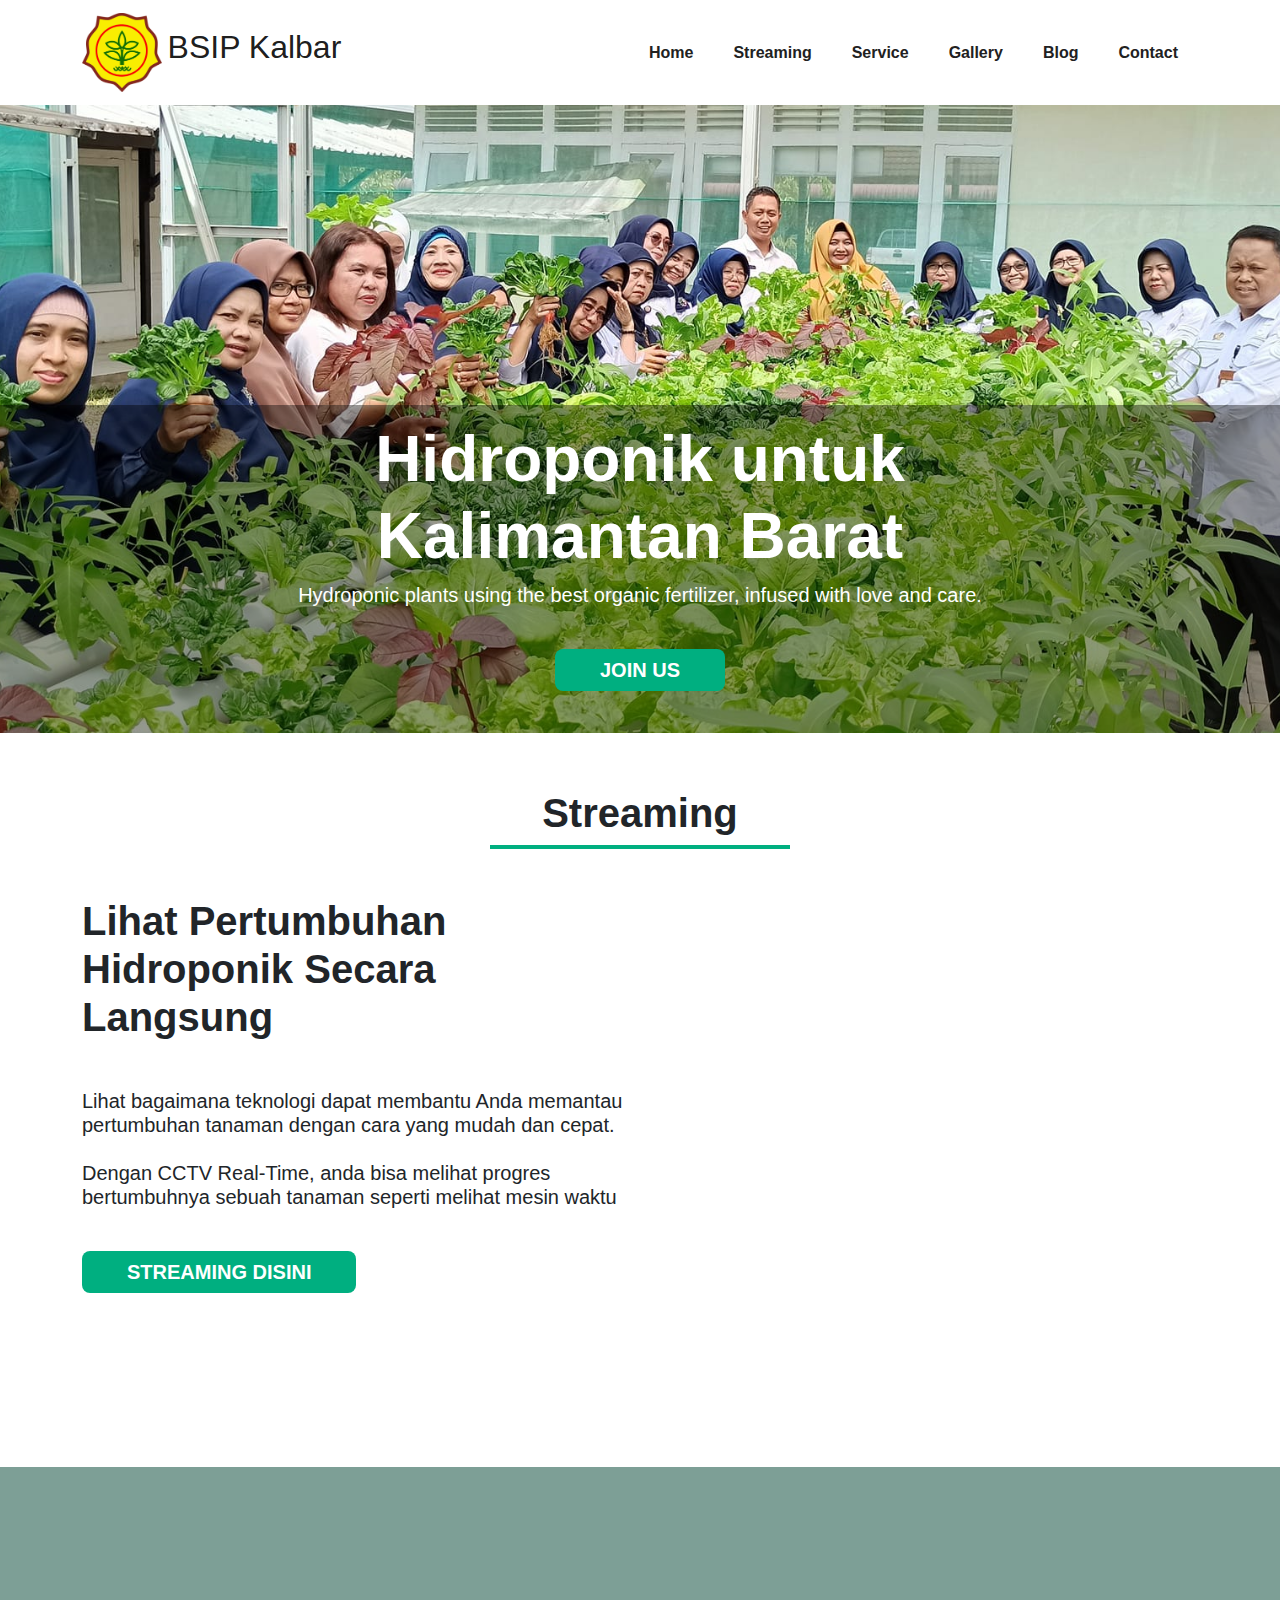
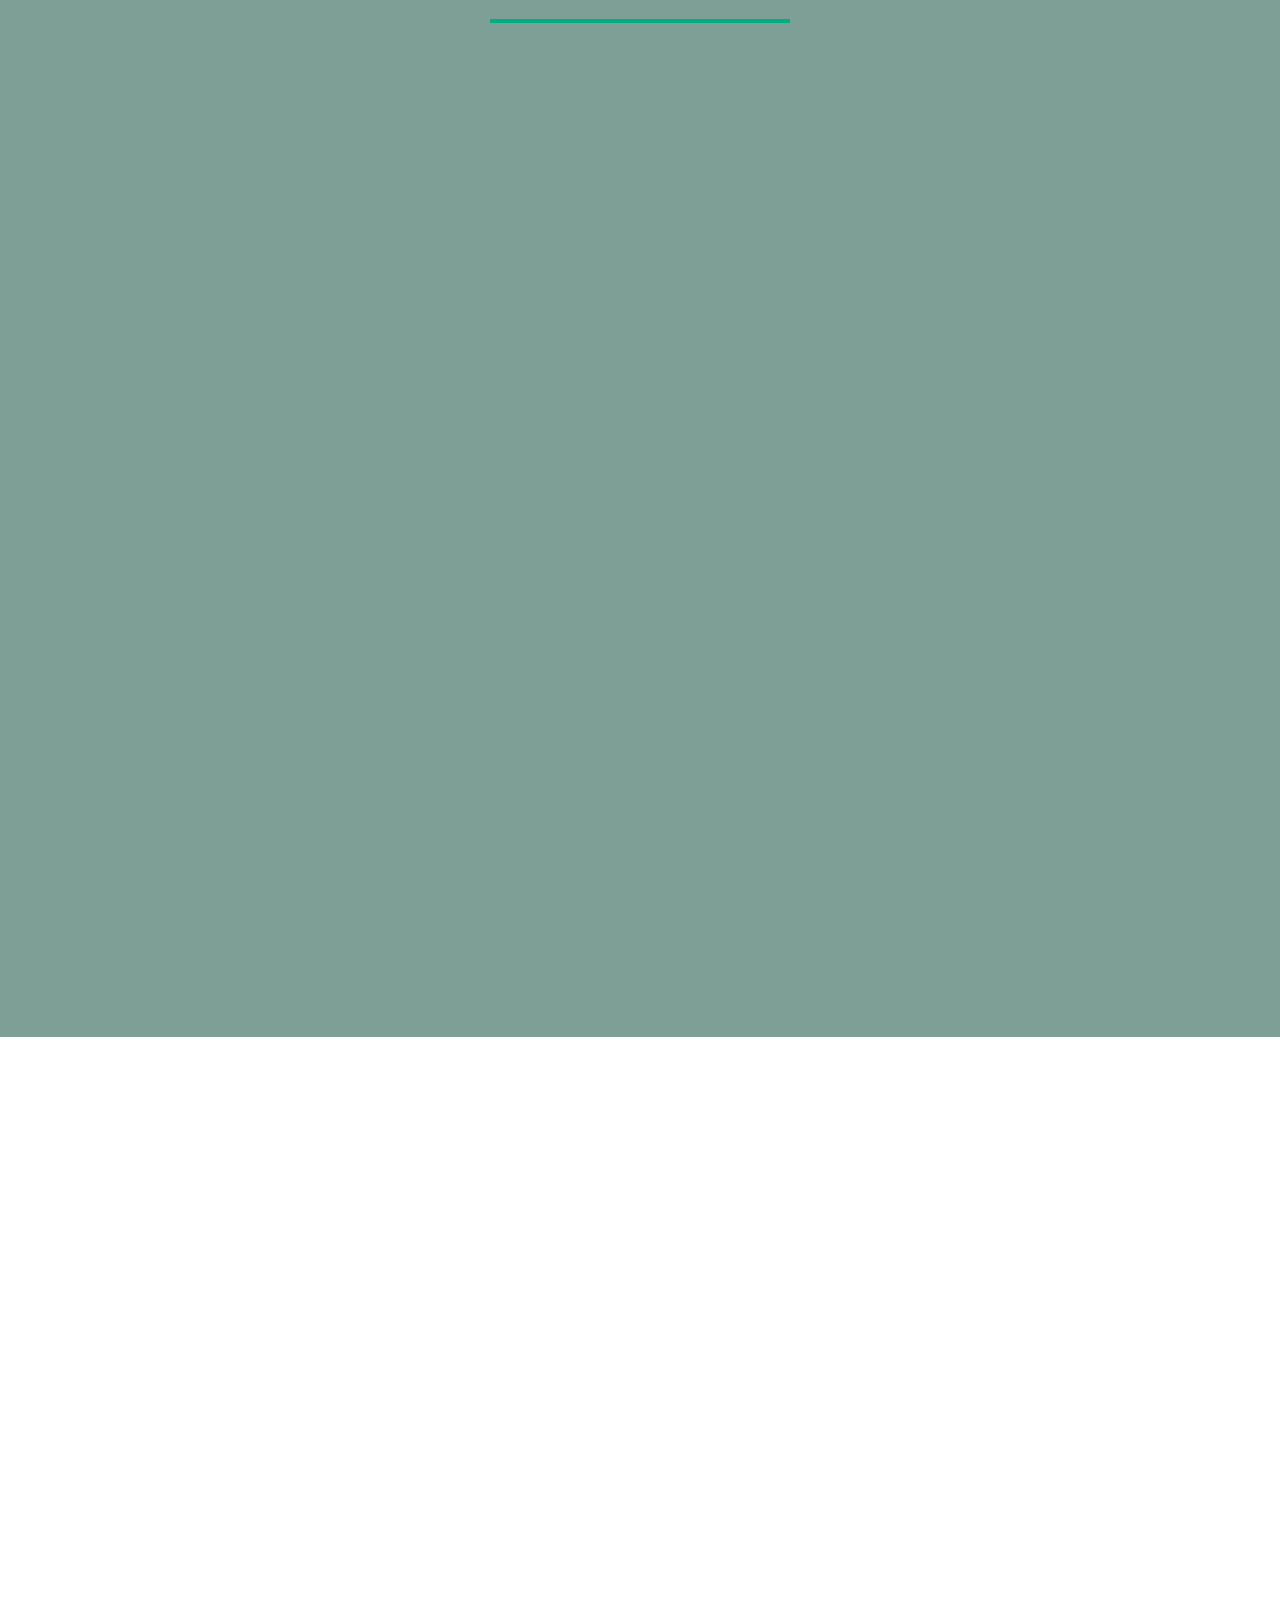
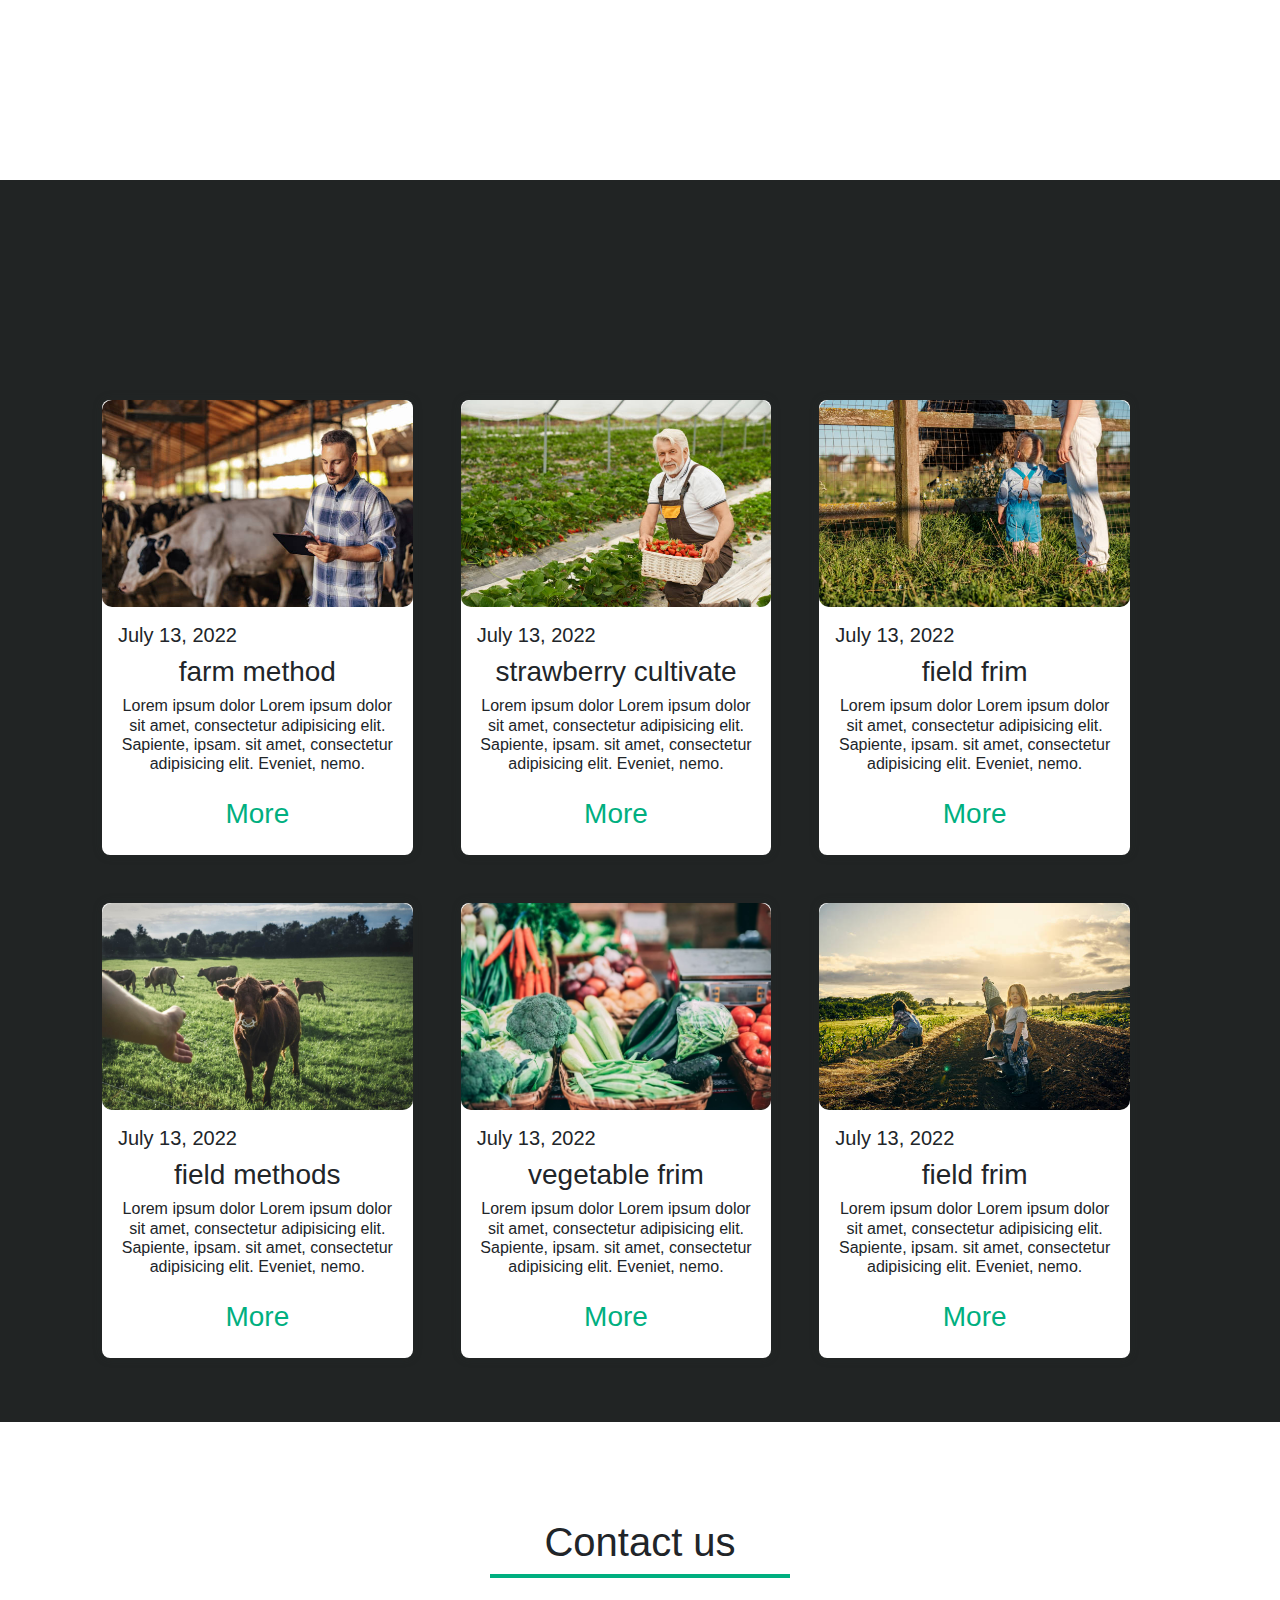
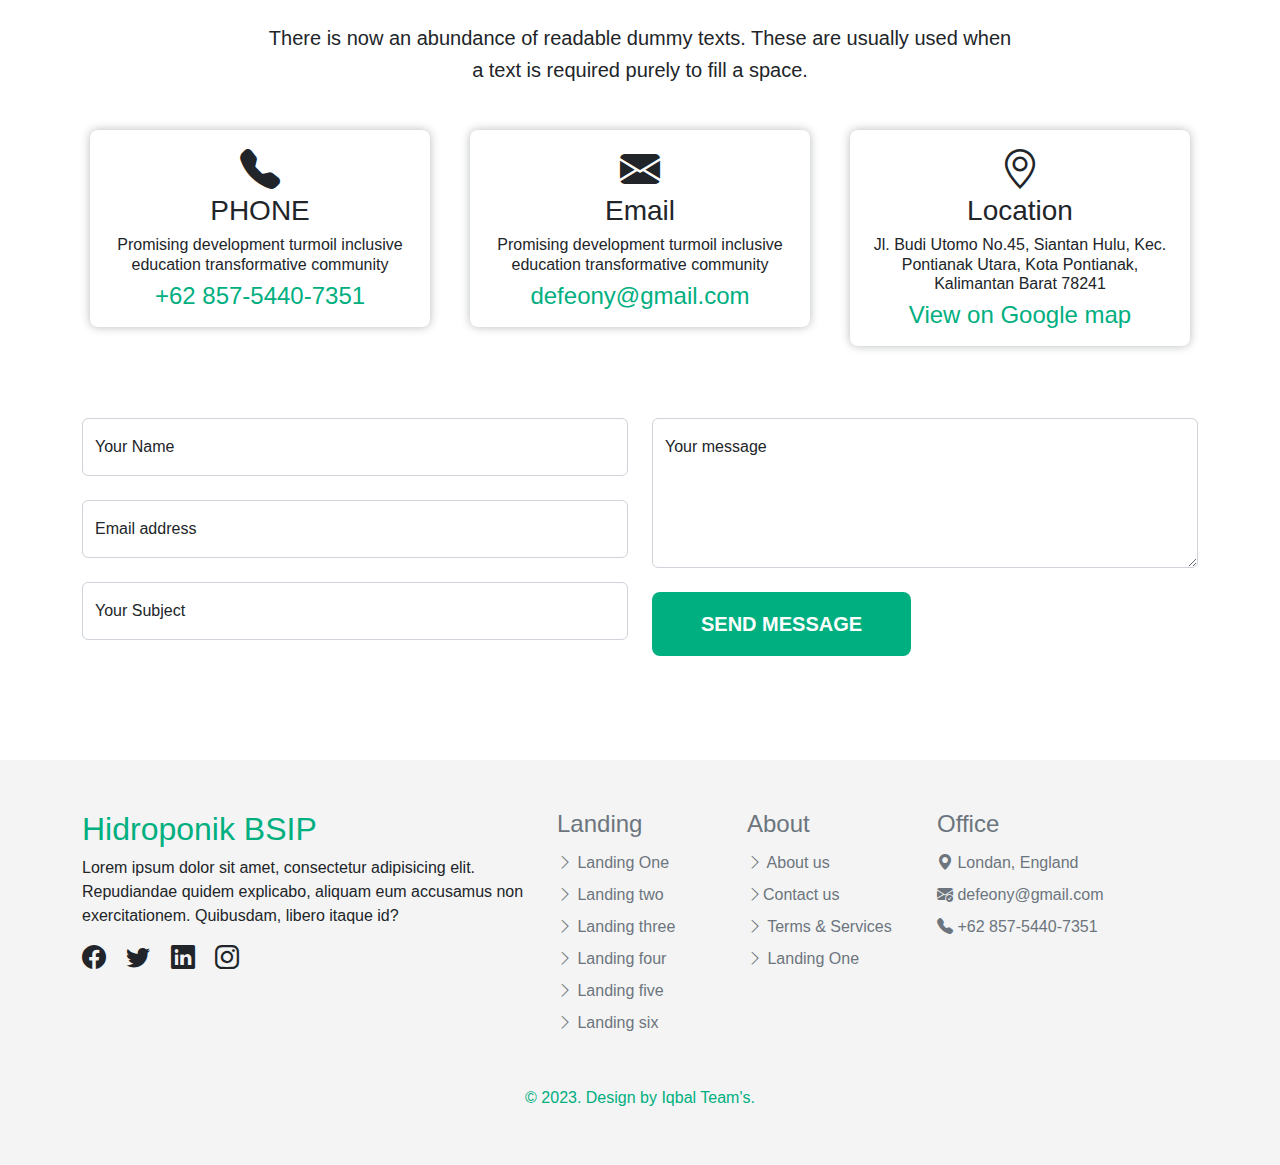
==== public/index.html @ 70615f0d "ubah" ====
<!doctype html>
<html lang="en">

<head>
    <meta charset="utf-8">
    <meta name="viewport" content="width=device-width, initial-scale=1">
    <title>BSIP Kalbar - Hidroponik</title>
    <link rel="stylesheet" href="https://cdn.jsdelivr.net/npm/bootstrap-icons@1.9.1/font/bootstrap-icons.css">
    <link rel="stylesheet" href="https://cdnjs.cloudflare.com/ajax/libs/animate.css/4.1.1/animate.min.css" />
    <link href="https://unpkg.com/aos@2.3.1/dist/aos.css" rel="stylesheet">
    <link href="https://fonts.googleapis.com/css2?family=Averia+Sans+Libre:wght@300;700&family=Nunito&display=swap" rel="stylesheet">
    <link rel="icon" href="image/logo.ico">
    <link href="bootstrap/bootstrap.min.css" rel="stylesheet">
    <link rel="stylesheet" href="style.css">
</head>

<body>


    <!--   header start -->
    <nav id="navbar" class="navbar nav navbar-expand-lg">
        <div class="container">
            <a class="navbar-brand fw-bold" href="#">
                <img class="img-fluid" src="image/logo.png" alt="">
                <span class="h2">BSIP Kalbar </span>
            </a>
            <button class="navbar-toggler" type="button" data-bs-toggle="collapse" data-bs-target="#navbarSupportedContent" aria-controls="navbarSupportedContent" aria-expanded="false" aria-label="Toggle navigation">
                <span class=""> <i class="bi bi-list"></i> </span>
            </button>
            <div class="collapse navbar-collapse" id="navbarSupportedContent">
                <ul class="navbar-nav ms-auto mb-2 mb-lg-0 fw-bold">
                    <li class="nav-item">
                        <a class="nav-link scroll" aria-current="page" href="#home">Home</a>
                    </li>
                    <li class="nav-item fw-bold">
                        <a class="nav-link scroll fw-bold" href="#about">Streaming </a>
                    </li>
                    <li class="nav-item">
                        <a class="nav-link scroll" href="#services">Service</a>
                    </li>
                    <li class="nav-item">
                        <a class="nav-link scroll" href="#gallery">Gallery</a>
                    </li>
                    <li class="nav-item">
                        <a class="nav-link scroll" href="#blog">Blog</a>
                    </li>
                    <li class="nav-item">
                        <a class="nav-link btn-one" href="#contact">Contact</a>
                    </li>
                </ul>
            </div>
        </div>
    </nav>
    <!--   header end -->

    <!--    banner area start-->
    <div class="bg-image " id="home">
        <div>
            <!-- <img src="./image/banner2.jpg" alt=""> -->
            <div class="row banner-overlay">
                <div class="col-lg-8 text-white mx-auto text-center">
                    
                    <h1 class="display-3 spell-one fw-bold text-center mt-3"> Hidroponik untuk Kalimantan Barat</h1>

                    <div class="spell-two">
                        <h3 class="card-title text-bold"></h3>

                        <p class="h5"> Hydroponic plants using the best organic fertilizer, infused with love and care.</p>
                        <div class="my-5">
                            <a class="btn-two" href="#">join us</a>
                        </div>
                    </div>


                </div>
            </div>
        </div>
    </div>

    <!--banner area end-->

    <!--    about area start --> 

    <div class="container my-2 py-5" id="about">
        <div class="row">
            <div class="col-lg-12 mb-5">
                <h1 class="fw-bold text-center">Streaming</h1>
                <hr class="my-hr">

            </div>
        </div>
        <div class="row ">
            <div class="col-lg-6">
                <h1 class="fw-bold">Lihat Pertumbuhan Hidroponik Secara Langsung</h1>
                <p class="h5 my-5">Lihat bagaimana teknologi dapat membantu Anda memantau pertumbuhan tanaman dengan cara yang mudah dan cepat.<br/> <br/> Dengan CCTV Real-Time, anda bisa melihat progres bertumbuhnya sebuah tanaman seperti melihat mesin waktu  
                </p>
                <div class="my-5">
                    <a class="btn-two" href="https://wa.me/6287862586314?text=Halo%2C%20saya%20ingin%20berkonsultasi%20tentang%20hidroponik">Streaming Disini</a>
                </div>

            </div>
            <div class="col-lg-6 my-5 py-5">
                <div id="carouselExampleIndicators" class="carousel slide" data-bs-ride="true">
                    <div class="carousel-indicators">
                        <button type="button" data-bs-target="#carouselExampleIndicators" data-bs-slide-to="0" class="active" aria-current="true" aria-label="Slide 1"></button>
                        <button type="button" data-bs-target="#carouselExampleIndicators" data-bs-slide-to="1" aria-label="Slide 2"></button>
                        <button type="button" data-bs-target="#carouselExampleIndicators" data-bs-slide-to="2" aria-label="Slide 3"></button>
                    </div>
                    <div class="carousel-inner">
                        <div class="carousel-item my-auto active">
                            <iframe width="560" height="315" src="https://studio.youtube.com/video/rRbgDP4glJs/livestreaming?autoplay=1&loop=1" title="YouTube video player" frameborder="0" allow="accelerometer; autoplay; clipboard-write; encrypted-media; gyroscope; picture-in-picture; web-share" allowfullscreen></iframe>
                          </div>
                    </div>
                    <button class="carousel-control-prev" type="button" data-bs-target="#carouselExampleIndicators" data-bs-slide="prev">
                        <span class="carousel-control-prev-icon" aria-hidden="true"></span>
                        <span class="visually-hidden">Previous</span>
                    </button>
                    <button class="carousel-control-next" type="button" data-bs-target="#carouselExampleIndicators" data-bs-slide="next">
                        <span class="carousel-control-next-icon" aria-hidden="true"></span>
                        <span class="visually-hidden">Next</span>
                    </button>
                </div>

            </div>
        </div>
    </div>


    <!--   about area end-->


    <!--    service area start -->
    <div class="bg-aku py-5" id="services">
        <div class="container py-5">
            <div class="row">
                <div class="col-lg-12">
                    <h1 class="fw-bold text-center text-white" data-aos="zoom-out-down">Our Service</h1>
                    <hr class="my-hr">
                </div>
                <div class="row g-4">
                    <div class="col-lg-4" data-aos="fade-right">
                        <div class="card">
                            <img src="image/09baby@hen.jpg" class="card-img-top" alt="card-img-top">
                            <div class="card-body">
                                <h5 class="card-title text-center">Baby Ride</h5>
                                <p class="">This is a wider card with supporting text below as a natural lead-in to additional content. This content is a little bit longer.</p>
                                <p class="card-text"><small class="text-muted">Last updated 1 month ago</small></p>
                            </div>
                        </div>
                    </div>
                    <div class="col-lg-4" data-aos="fade-up">
                        <div class="card">
                            <img src="image/08ship.jpg" class="card-img-top" alt="card-img-top">
                            <div class="card-body">
                                <h5 class="card-title text-center">Ship title</h5>
                                <p class="">This is a wider card with supporting text below as a natural lead-in to additional content. This content is a little bit longer.</p>
                                <p class="card-text"><small class="text-muted">Last updated 1 month ago</small></p>
                            </div>
                        </div>

                    </div>
                    <div class="col-lg-4" data-aos="fade-left">
                        <div class="card">
                            <img src="image/03.jpg" class="card-img-top" alt="card-img-top">
                            <div class="card-body">
                                <h5 class="card-title text-center"> Ipsum Lorem </h5>
                                <p class="">This is a wider card with supporting text below as a natural lead-in to additional content. This content is a little bit longer.</p>
                                <p class="card-text"><small class="text-muted">Last updated 1 month ago</small></p>
                            </div>
                        </div>

                    </div>
                    <div class="col-lg-4" data-aos="fade-right">
                        <div class="card">
                            <img src="image/13cow.jpg" class="card-img-top" alt="card-img-top">
                            <div class="card-body">
                                <h5 class="card-title text-center"> Ipsum Dolor.</h5>
                                <p class="">This is a wider card with supporting text below as a natural lead-in to additional content. This content is a little bit longer.</p>
                                <p class="card-text"><small class="text-muted">Last updated 1 month ago</small></p>
                            </div>
                        </div>

                    </div>
                    <div class="col-lg-4" data-aos="fade-down">
                        <div class="card">
                            <img src="image/14gg.jpg" class="card-img-top" alt="card-img-top">
                            <div class="card-body">
                                <h5 class="card-title text-center">Ard title</h5>
                                <p class="">This is a wider card with supporting text below as a natural lead-in to additional content. This content is a little bit longer.</p>
                                <p class="card-text"><small class="text-muted">Last updated 1 month ago</small></p>
                            </div>
                        </div>

                    </div>
                    <div class="col-lg-4" data-aos="fade-left">
                        <div class="card">
                            <img src="image/10familly.jpg" class="card-img-top" alt="card-img-top">
                            <div class="card-body">
                                <h5 class="card-title text-center">Team Work</h5>
                                <p class="">This is a wider card with supporting text below as a natural lead-in to additional content. This content is a little bit longer.</p>
                                <p class="card-text"><small class="text-muted">Last updated 1 month ago</small></p>
                            </div>
                        </div>

                    </div>
                </div>
            </div>
        </div>
    </div>


    <!--  service area end-->


    <!--    section area start-->
    <div class="container" id="gallery">
        <div class="row mt-5">
            <div class="col-lg-12 text-center" data-aos="fade-down-right">
               
                <p class="h1  fw-bold">Project Gallery </p>

                <hr class="my-hr">

            </div>
        </div>
        <div class="row my-5">
            <div class="col-lg-4 my-3" data-aos="fade-right">
                <div class="img-box">
                    <img class="img-fluid" src="image/02.jpg" alt="">
                    <div class="overly"></div>
                    <p>Lorem ipsum dolor sit amet, consectetur adipisicing elit. Ad, quae voluptas, corrupti libero eaque dolor.</p>
                </div>
            </div>
            <div class="col-lg-4 my-3" data-aos="fade-up">
                <div class="img-box">
                    <img class="img-fluid" src="image/15mman.jpg" alt="">
                    <div class="overly"></div>
                    <p>Lorem ipsum dolor sit amet, consectetur adipisicing elit. Ad, quae voluptas, corrupti libero eaque dolor.</p>
                </div>
            </div>
            <div class="col-lg-4 my-3" data-aos="fade-left">
                <div class="img-box">
                    <img class="img-fluid" src="image/16green.jpg" alt="">
                    <div class="overly"></div>
                    <p>Lorem ipsum dolor sit amet, consectetur adipisicing elit. Ad, quae voluptas, corrupti libero eaque dolor.</p>
                </div>
            </div>

            <div class="col-lg-4 my-3" data-aos="fade-right">
                <div class="img-box">
                    <img class="img-fluid" src="image/05.jpg" alt="">
                    <div class="overly"></div>
                    <p>Lorem ipsum dolor sit amet, consectetur adipisicing elit. Ad, quae voluptas, corrupti libero eaque dolor.</p>
                </div>
            </div>

            <div class="col-lg-4 my-3" data-aos="fade-down">
                <div class="img-box">
                    <img class="img-fluid" src="image/17bbaby.jpg" alt="">
                    <div class="overly"></div>
                    <p>Lorem ipsum dolor sit amet, consectetur adipisicing elit. Ad, quae voluptas, corrupti libero eaque dolor.</p>
                </div>
            </div>

            <div class="col-lg-4 my-3" data-aos="fade-left">
                <div class="img-box">
                    <img class="img-fluid" src="image/19land.jpg" alt="">
                    <div class="overly"></div>
                    <p>Lorem ipsum dolor sit amet, consectetur adipisicing elit. Ad, quae voluptas, corrupti libero eaque dolor.</p>
                </div>
            </div>


        </div>
    </div>


    <!--section area end-->


    <!--    blog area start-->

    <div class="bgg-aku" id="blog">
        <div class="container py-5 my-5">
            <div class="card-tw px-2 my-3">
                <div class="row">
                    <div class="col-lg-12 text-white text-center" data-aos="fade-down-right">

                        <p class="h1  fw-bold" data-aos="zoom-in">Our Blog </p>

                        <hr class="my-hr">
                    </div>
                    

                    <div class="row g-5">
                        <div class="col-lg-4">
                            <div class="dg-card">
                                <img src="image/12man.jpg" class="card-img-top" alt="...">

                                <div class="px-3">

                                    <p class="h5 mt-3">July 13, 2022</p>

                                    <h3 class="text-center">farm method</h3>
                                    <p class="h6 text-center">Lorem ipsum dolor Lorem ipsum dolor sit amet, consectetur adipisicing elit. Sapiente, ipsam. sit amet, consectetur adipisicing elit. Eveniet, nemo.</p>

                                    <div class="h3 text-center my-4">
                                        <a href="#">More</a>

                                    </div>

                                </div>

                            </div>


                        </div>
                        <div class="col-lg-4">
                            <div class="dg-card">
                                <img src="image/18oldman.jpg" class="card-img-top" alt="...">

                                <div class="px-3">

                                    <p class="h5 mt-3">July 13, 2022</p>

                                    <h3 class="text-center">strawberry cultivate</h3>
                                    <p class="h6 text-center">Lorem ipsum dolor Lorem ipsum dolor sit amet, consectetur adipisicing elit. Sapiente, ipsam. sit amet, consectetur adipisicing elit. Eveniet, nemo.</p>
                                    <div class="h3 text-center my-4">
                                        <a href="#">More</a>

                                    </div>
                                </div>
                            </div>


                        </div>
                        <div class="col-lg-4">
                            <div class="dg-card">
                                <img src="image/20boy.jpg" class="card-img-top" alt="...">


                                <div class="px-3">
                                    <p class="h5 mt-3">July 13, 2022</p>

                                    <h3 class="text-center">field frim</h3>
                                    <p class="h6 text-center">Lorem ipsum dolor Lorem ipsum dolor sit amet, consectetur adipisicing elit. Sapiente, ipsam. sit amet, consectetur adipisicing elit. Eveniet, nemo.</p>

                                    <div class="h3 text-center my-4">
                                        <a href="#">More</a>

                                    </div>


                                </div>

                            </div>
                        </div>
                        <div class="col-lg-4">
                            <div class="dg-card">
                                <img src="image/02.jpg" class="card-img-top" alt="...">


                                <div class="px-3">
                                    <p class="h5 mt-3">July 13, 2022</p>

                                    <h3 class="text-center">field methods</h3>
                                    <p class="h6 text-center">Lorem ipsum dolor Lorem ipsum dolor sit amet, consectetur adipisicing elit. Sapiente, ipsam. sit amet, consectetur adipisicing elit. Eveniet, nemo.</p>

                                    <div class="h3 text-center my-4">
                                        <a href="#">More</a>

                                    </div>


                                </div>

                            </div>
                        </div>
                        <div class="col-lg-4">
                            <div class="dg-card">
                                <img src="image/05.jpg" class="card-img-top" alt="...">


                                <div class="px-3">
                                    <p class="h5 mt-3">July 13, 2022</p>

                                    <h3 class="text-center">vegetable frim</h3>
                                    <p class="h6 text-center">Lorem ipsum dolor Lorem ipsum dolor sit amet, consectetur adipisicing elit. Sapiente, ipsam. sit amet, consectetur adipisicing elit. Eveniet, nemo.</p>

                                    <div class="h3 text-center my-4">
                                        <a href="#">More</a>

                                    </div>


                                </div>

                            </div>
                        </div>
                        <div class="col-lg-4">
                            <div class="dg-card">
                                <img src="image/10familly.jpg" class="card-img-top" alt="...">


                                <div class="px-3">
                                    <p class="h5 mt-3">July 13, 2022</p>

                                    <h3 class="text-center">field frim</h3>
                                    <p class="h6 text-center">Lorem ipsum dolor Lorem ipsum dolor sit amet, consectetur adipisicing elit. Sapiente, ipsam. sit amet, consectetur adipisicing elit. Eveniet, nemo.</p>

                                    <div class="h3 text-center my-4">
                                        <a href="#">More</a>

                                    </div>


                                </div>

                            </div>
                        </div>
                    </div>
                </div>
            </div>
        </div>
    </div>

    <!--    blog area end-->

    <!--contact area start-->
    <div class="bg-akuu" id="contact">
        <div class="container py-5 my-5">
            <div class="row">
                <div class="col-lg-12 text-center fw-bold">
                    <h1 class="">Contact us</h1>
                    <hr class="my-hr">
                    <h5 class="mt-5 text-dark">There is now an abundance of readable dummy texts. These are usually used when</h5>
                    <h5 class="mb-5 text-dark">a text is required purely to fill a space.</h5>
                </div>
            </div>
            <div class="row mb-5 g-4">
                <div class="col-lg-4">
                    <div class="  akku text-center mx-2">
                       <div class="pt-3">
                        <i class="bi bi-telephone-fill h1"></i>
                        </div>
                        <h3>PHONE</h3>
                        <h6 class="">Promising development turmoil inclusive education transformative community</h6>
                        <div class="pb-3">
                        <a href="#" class="h4">+62 857-5440-7351</a>
                        </div></div>
                </div>
                <div class="col-lg-4">
                    <div class="akku text-center mx-2">
                       <div class="pt-3">
                        <i class="bi bi-envelope-fill h1"></i>
                        </div>
                        <h3>Email</h3>
                        <h6 class="">Promising development turmoil inclusive education transformative community</h6>
                        <div class="pb-3">
                        <a href="#" class="h4">defeony@gmail.com</a>
                        </div></div>
                </div>
                <div class="col-lg-4">
                   <div class="akku text-center  mx-2">
                   <div class="pt-3">
                    <i class="bi bi-geo-alt h1"></i>
                    </div>
                    <h3>Location</h3>
                    <h6 class="">Jl. Budi Utomo No.45, Siantan Hulu, Kec. Pontianak Utara, Kota Pontianak,<br/>Kalimantan Barat 78241</h6>
                        <div class="pb-3">
                    <a href="#" class="h4">View on Google map</a>
                    </div>
                    </div>
                </div>
            </div> 
            <form class="contact-form wow fadeInLeft" id="reused_form" action="POST">
                <div class="row my-form">
                    <div class="col-lg-6">
                        <div class="form-floating mt-4">
                            <input name="name" id="name" type="text" class="form-control" placeholder="Your Name*" required="">
                            <label for="name">Your Name</label>
                        </div>
                        <div class="form-floating mt-4">
                            <input name="email" id="email" type="email" class="form-control" placeholder="Your Email*" required="">
                            <label for="email">Email address</label>
                        </div>
                        <div class="form-floating mt-4">
                            <input type="text" class="form-control" name="subject" id="subject" placeholder="Your Subject.." required="">
                            <label for="subject">Your Subject</label>
                        </div>
                    </div>
                    <div class="col-lg-6">
                        <div class="form-floating mt-4">
                            <textarea style="height: 150px" name="comments" id="comments" cols="20" rows="50" class="form-control" placeholder="Your message..."></textarea>
                            <label for="comments">Your message</label>
                        </div>
                        <div class="col-lg-6  mt-4">
                            <button type="submit" class="h2 fw-bold btn btn-two px-5 py-3"> Send message</button>
                        </div>
                    </div>

                </div> 

            </form>
        </div>
    </div>
    <!--contact area end-->


    <!--    footer area start     -->
    <div class="footer">
        <div class="container">
            <div class="row g-4">
                <div class="col-lg-5">
                    <p class="h2 farm">Hidroponik BSIP</p>
                    <p>Lorem ipsum dolor sit amet, consectetur adipisicing elit. Repudiandae quidem explicabo, aliquam eum accusamus non exercitationem. Quibusdam, libero itaque id?</p>

                    <div class="social">
                        <i class="bi bi-facebook pe-3 h4"></i>
                        <i class="bi bi-twitter pe-3 h4"></i>
                        <i class="bi bi-linkedin pe-3 h4"></i>
                        <i class="bi bi-instagram pe-3 h4"></i>
                    </div>
                </div>
                <div class="col-lg-2 text-muted">
                    <p class="h4">Landing</p>
                    <ul class="list-unstyled lh-lg">

                        <li><i class="bi bi-chevron-right"></i> Landing One</li>
                        <li><i class="bi bi-chevron-right"></i> Landing two</li>
                        <li><i class="bi bi-chevron-right"></i> Landing three</li>
                        <li><i class="bi bi-chevron-right"></i> Landing four</li>
                        <li><i class="bi bi-chevron-right"></i> Landing five</li>
                        <li><i class="bi bi-chevron-right"></i> Landing six</li>
                    </ul>
                </div>
                <div class="col-lg-2 text-muted lh-lg">
                    <p class="h4">About</p>
                    <ul class="list-unstyled">
                        <li><i class="bi bi-chevron-right"></i> About us</li>
                        <li><i class="bi bi-chevron-right"></i>Contact us</li>
                        <li><i class="bi bi-chevron-right"></i> Terms &amp; Services</li>
                        <li><i class="bi bi-chevron-right"></i> Landing One</li>

                    </ul>
                </div>
                <div class="col-lg-3 text-muted lh-lg">
                    <p class="h4">Office</p>
                    <ul class="list-unstyled">
                       <li> 
                        <i class="bi bi-geo-alt-fill"></i>
                        <span>Londan, England</span>
                        </li>
                        <li>
                            <i class="bi bi-envelope-check-fill"></i>
                            <span>defeony@gmail.com</span>
                        </li>
                        <li>
                            <i class="bi bi-telephone-fill"></i>
                            <span>+62 857-5440-7351</span>
                        </li>


                    </ul>
                </div>
            </div>
            <hr style="border-color: aliceblue">
            <div class="row">
                <div class="col-lg-12 text-center">
                    <h6 class="farm">© 2023. Design by Iqbal Team's.</h6>
                </div>
            </div>
        </div>
    </div>
    <!--    footer area end     -->


    <script src="https://unpkg.com/aos@2.3.1/dist/aos.js"></script>
    <script src="bootstrap/bootstrap.bundle.min.js"></script>
    <script src="js/jquery.min.js"></script>
    <script src="js/script.js"></script>
    <script src="js/form.js"></script>
    <script>
        AOS.init();
    </script>

</body></html>
---- public/style.css ----
body {
    padding: 0;
    margin: 0;
    overflow-x: hidden;
    font-family: Arial, Helvetica, sans-serif;
}

a {
    text-decoration: none;
}

/* header area css*/

.nav {
    
    background-color: #fff;
    transition: all 0.4s ease-in-out;
}


.sticky {
    position: fixed;
    width: 100%;
    left: 0;
    top: 0;
    z-index: 9;
    border-top: 0;
    background-color: #fff !important;
    padding: 10px 0px;
    border-bottom: none;
    box-shadow: 0 10px 30px -10px rgb(0 64 128 / 20%);
}

.navbar img {
    width: 80px;
}

.navbar li.nav-item {
    padding: 0 12px;
}

.navbar a.nav-link {
    color: #212121;
    font-weight: 600;
    transition: all 0.2s;
}

.navbar a.nav-link:hover {
    color: #00AF80;
    transition: all 0.2s;
}


.navbar-nav {
    align-items: center;
}

a {
    color: #00AF80;
}

.bg-image {
    background-image: url(image/banner2.jpg);
    background-size: cover;
    background-position: center;
    padding: 300px 0 0 0;
    position: relative;
}

.banner-overlay {
    background-color: rgba(0, 0, 0, 0.4);
}





.my-hr {
    width: 300px;
    border-top: 4px solid #00AF80;
    opacity: 1;
    margin: auto;
}

.img-box {
    position: relative;
}

.img-box p {
    position: absolute;
    left: 0;
    right: 0;
    bottom: 0;
    margin: auto;
    padding: 20px;
    color: #fff;
    font-size: 22px;
    text-align: center;
    display: none;
    transition: all 0.3s;
}

.overly {
    position: absolute;
    width: 100%;
    height: 100%;
    top: 0;
    left: 0;
    right: 0;
    background-color: rgba(63, 108, 95, 0.63);
    display: none;
    transition: all 0.3s;
    border-radius: 10px;
}

.img-box:hover p {
    display: block;
    transition: all 0.3s;
}

.img-box:hover .overly {
    display: block;
    transition: all 0.3s;
}

.btn-two {
    background-color: #00AF80;
    padding: 10px 45px;
    color: #fff;
    text-decoration: none;
    border-radius: 8px;
    transition: 0.4s;
    font-weight: 800;
    font-size: 20px;
    text-transform: uppercase;

}

.btn-two:hover {
    background-color: peachpuff;
    color: #00AF80;
    transition: 0.3s;
}

.about-scroll {
    height: 220px;
    overflow: auto;
}


.footer {
    background-color: #f4f4f4;
    padding: 50px 0;
}

.card {
    border-radius: 8px;
    box-shadow: 0 0 10px rgba(39, 46, 44, 0.33);
    transition: 0.4s;
}

.card:hover {
    transform: translateY(-20px);
    transition: 0.4s;
}

.bg-aku {
    background: rgba(55, 108, 94, 0.65) url(image/10familly.jpg);
    background-size: cover;
    background-blend-mode: overlay;
    background-repeat: no-repeat;
    background-attachment: fixed;


}

.bg-akuu {

    background-attachment: fixed;
}




.bgg-aku {
    background: #212424 url(image/21hourse.jpg);

    background-blend-mode: overlay;
    background-repeat: no-repeat;
    background-attachment: fixed;
}

.img-box img{
    border-radius: 8px;
}


.card-two {
    border-radius: 8px;
    box-shadow: 0 0 10px rgba(39, 46, 44, 0.33);
    transition: 0.4s;

}

.akku {
    border-radius: 8px;
    box-shadow: 0 0 10px rgba(39, 46, 44, 0.33);
    transition: 0.4s;
}

.akku:hover {
    transform: translateY(-20px);
    transition: 0.4s;
}

.card-two:hover {
    transform: translateY(-20px);
    transition: 0.4s;
}



.dg-card {
    background-color: #fff;
    border-radius: 8px;
    box-shadow: 0 0 10px rgba(39, 46, 44, 0.33);
    transition: 0.4s;
    overflow: hidden;
}

.dg-card:hover {
    transform: translateY(-18px);
    transition: 0.4s;
}

.dg-card img {
    transition: 0.4s;
    border-radius: 10px;
}

.dg-card img:hover {
    transform: scale(1.1);
    transition: 0.4s;
}


.akku baku {
    color: peachpuff !important;
}

.farm {
    color: #00AF80;
}

.bgg-aku {
    background: url;
    background: rgba(55, 108, 94, 0.e);
    background-size: cover;
    background-blend-mode: overlay;
    background-repeat: no-repeat;
    background-attachment: fixed;


}

.carousel-item img{
    border-radius: 8px;
}
.form-control{
    
    padding: 15px 65px;
}

/*
.spell-one{
    position: absolute;
   color: white;
    text-align: center;
    margin-left: 300px;
    margin-bottom: 600px;
}

.spell-two{
     position: absolute;
   color: white;
    text-align: center;
    
    margin-bottom: 100px;
}*/

@media screen and (max-width: 900px) {

.navbar-toggler:focus {
    box-shadow: none;
}
    
    .navbar img {
        width: 60px;
    }

    .container {
        overflow-x: hidden;
    }
    
    .row.g-5 {
        padding-right: 0 !important;
        margin: 0 !important;
    }
}


@media screen and (max-width: 1182px) {
    .container {
        overflow-x: hidden;
    }
    
    .bg-image {
        overflow-x: hidden;
        background-position: 60% 40%;
    }
}
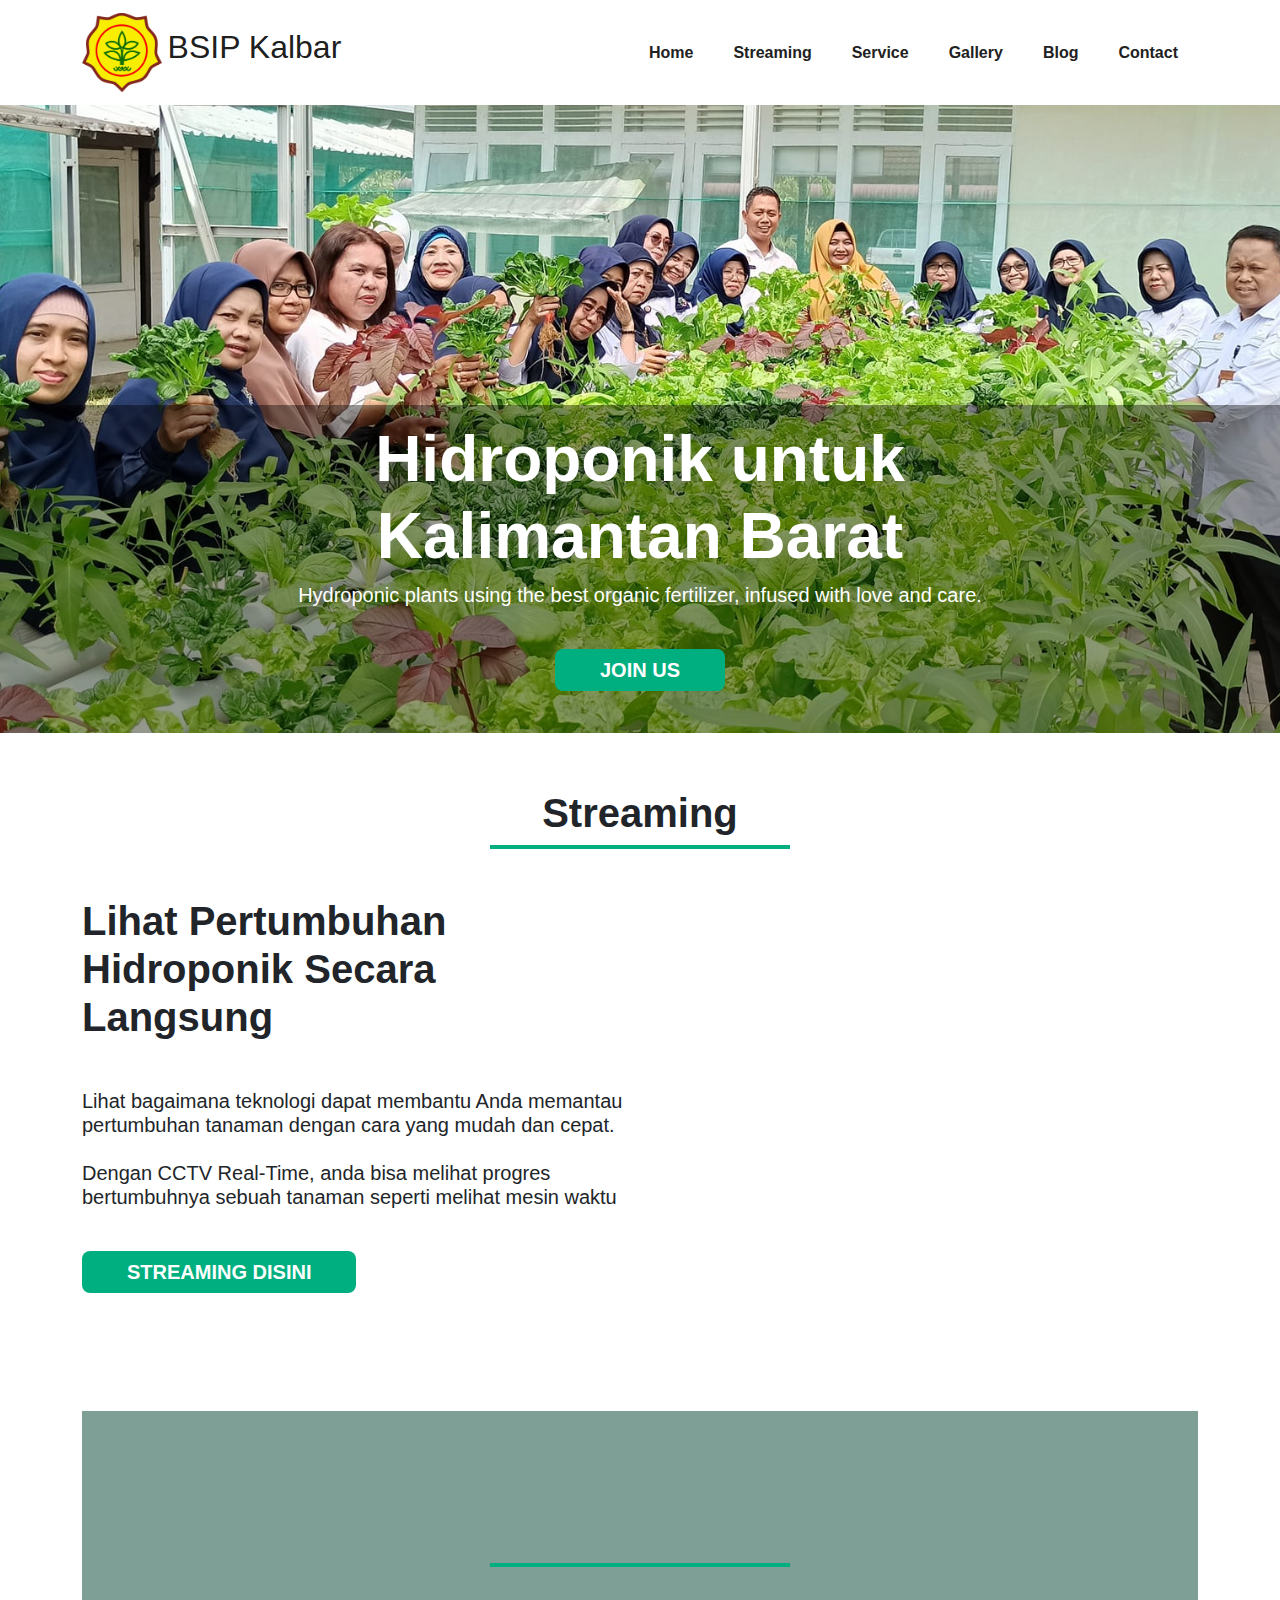
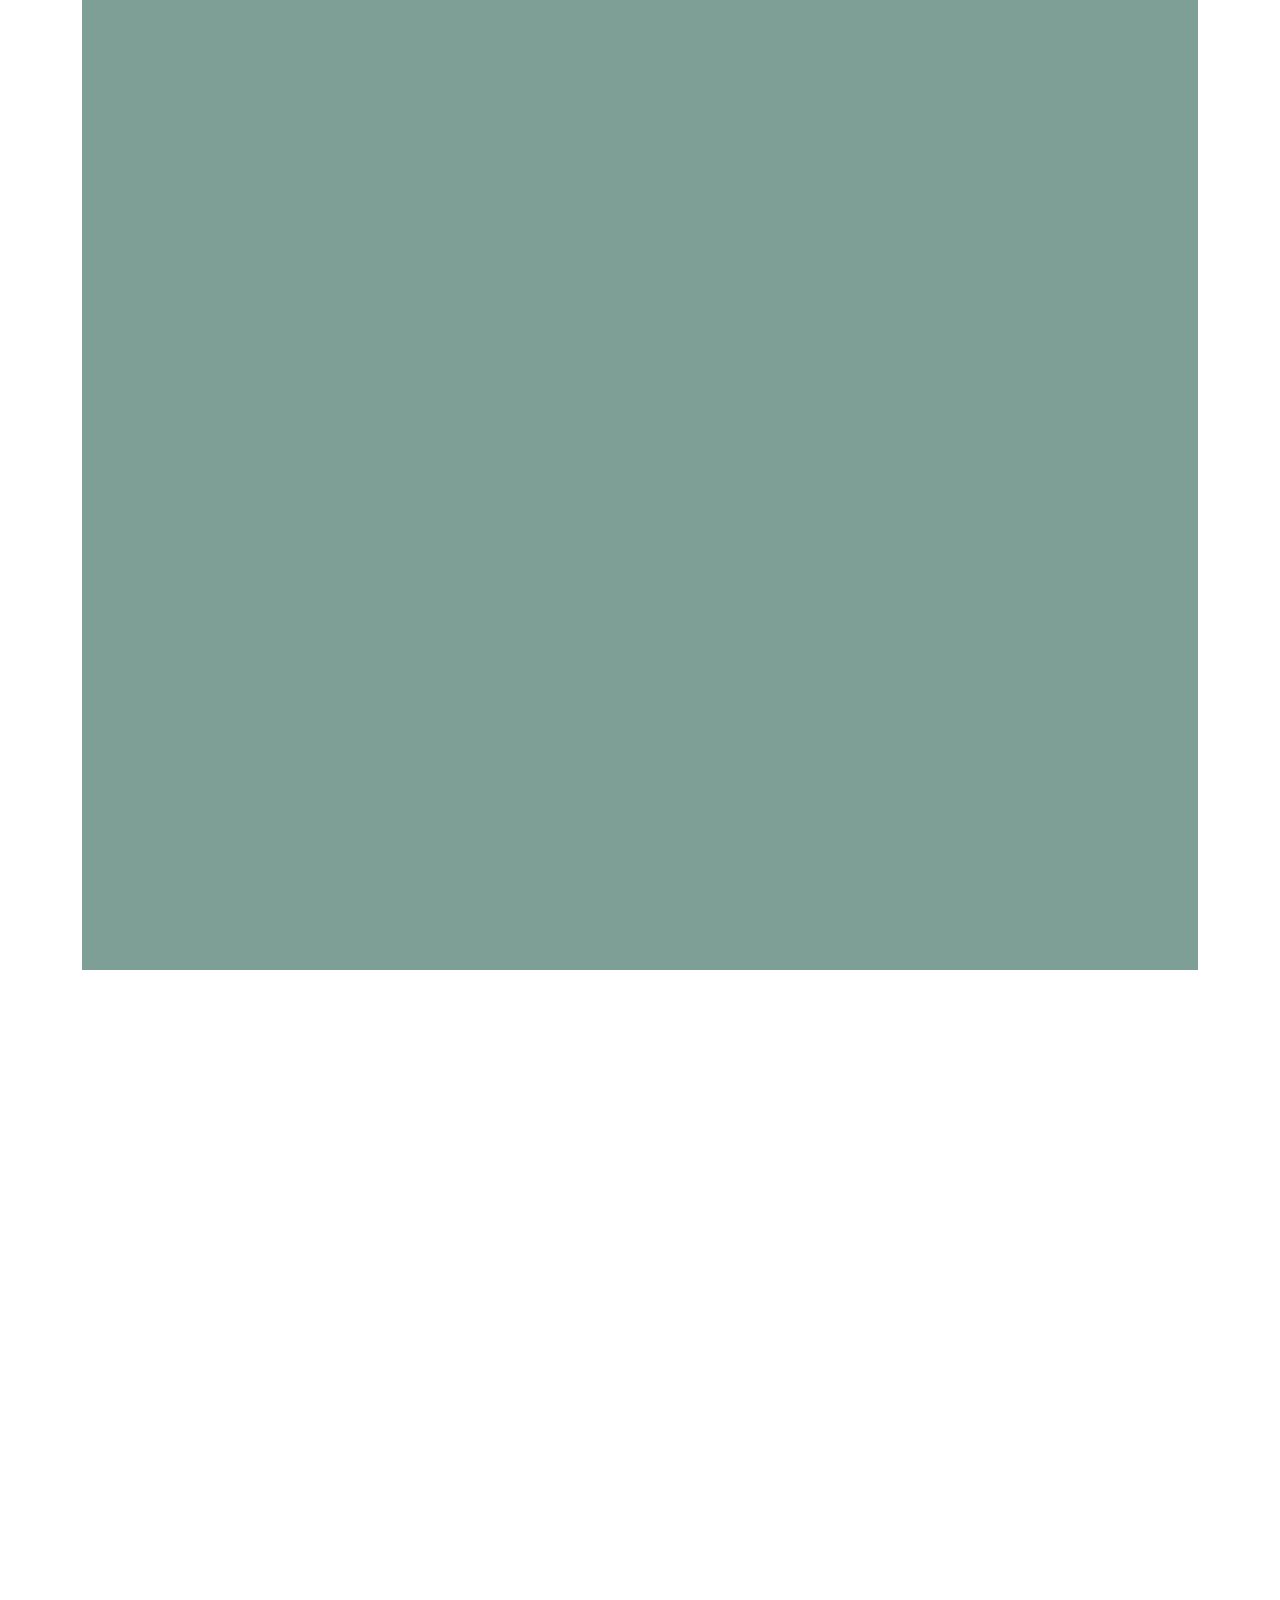
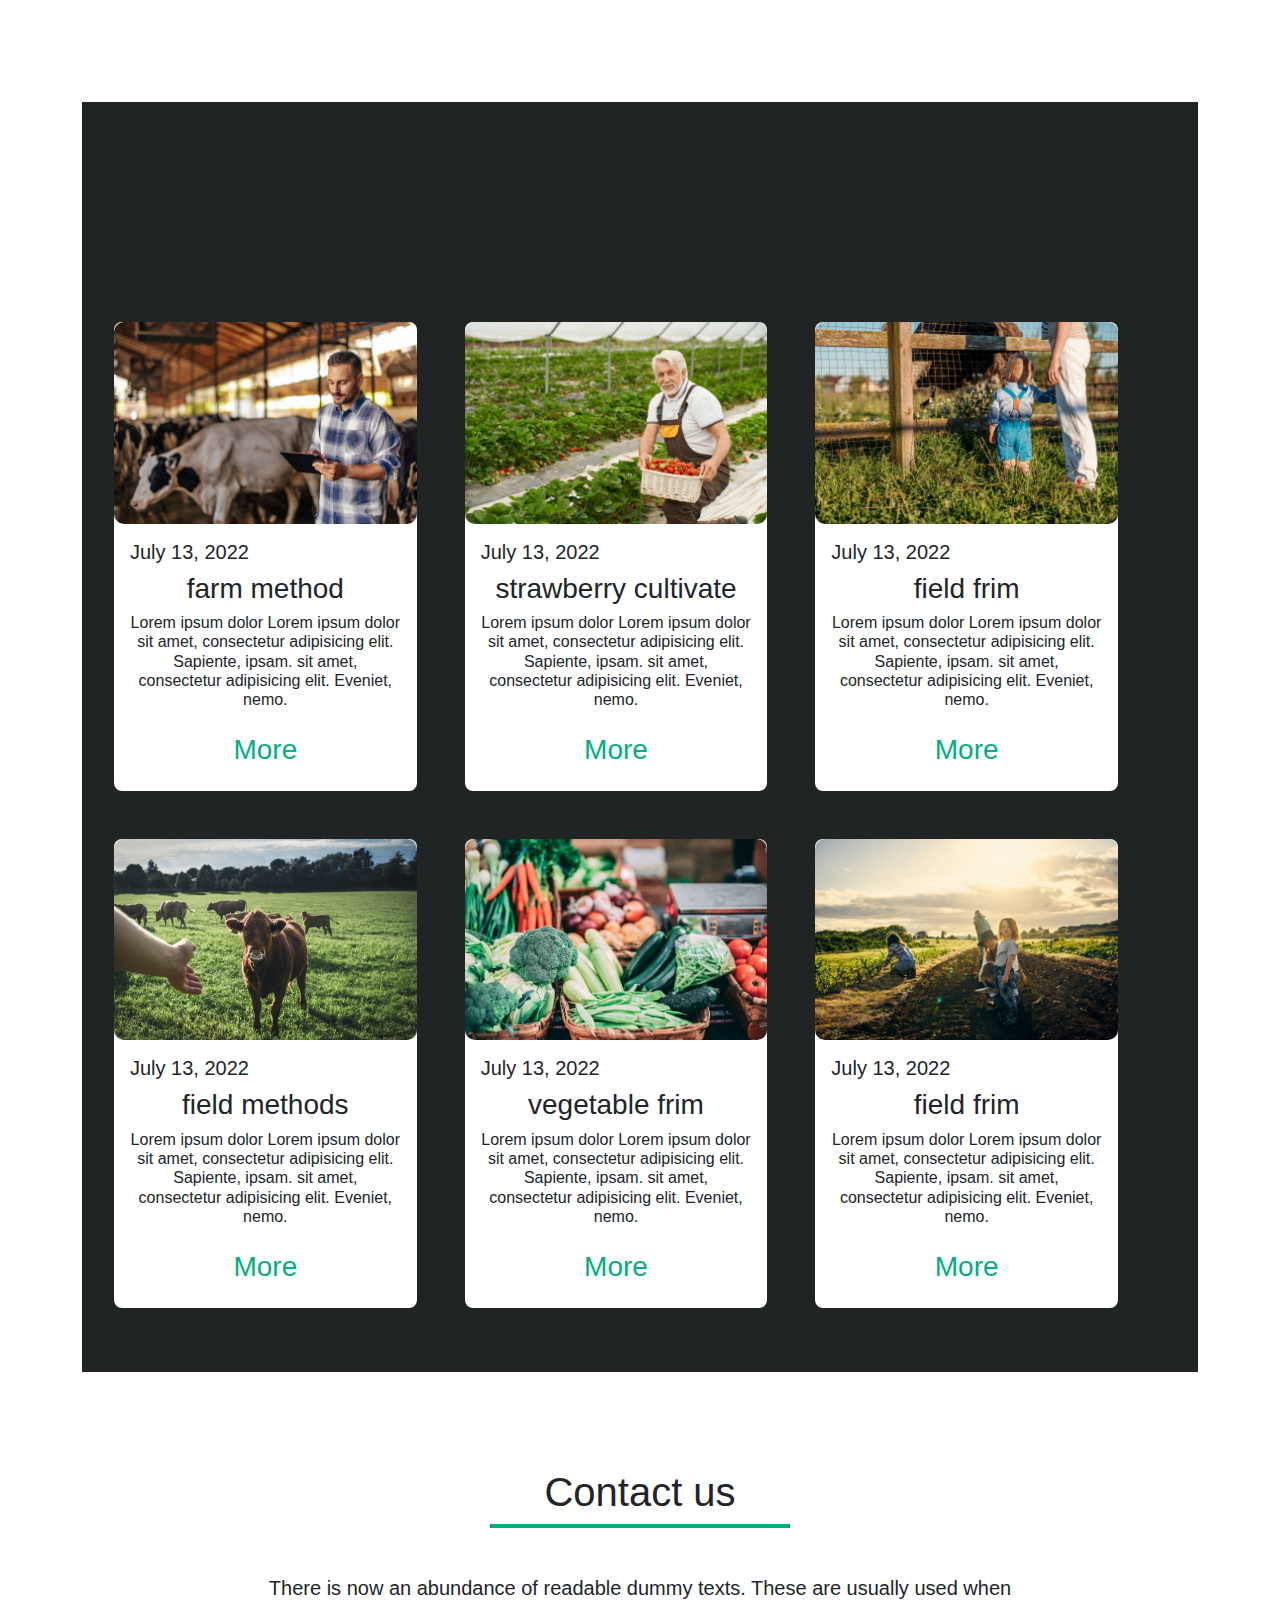
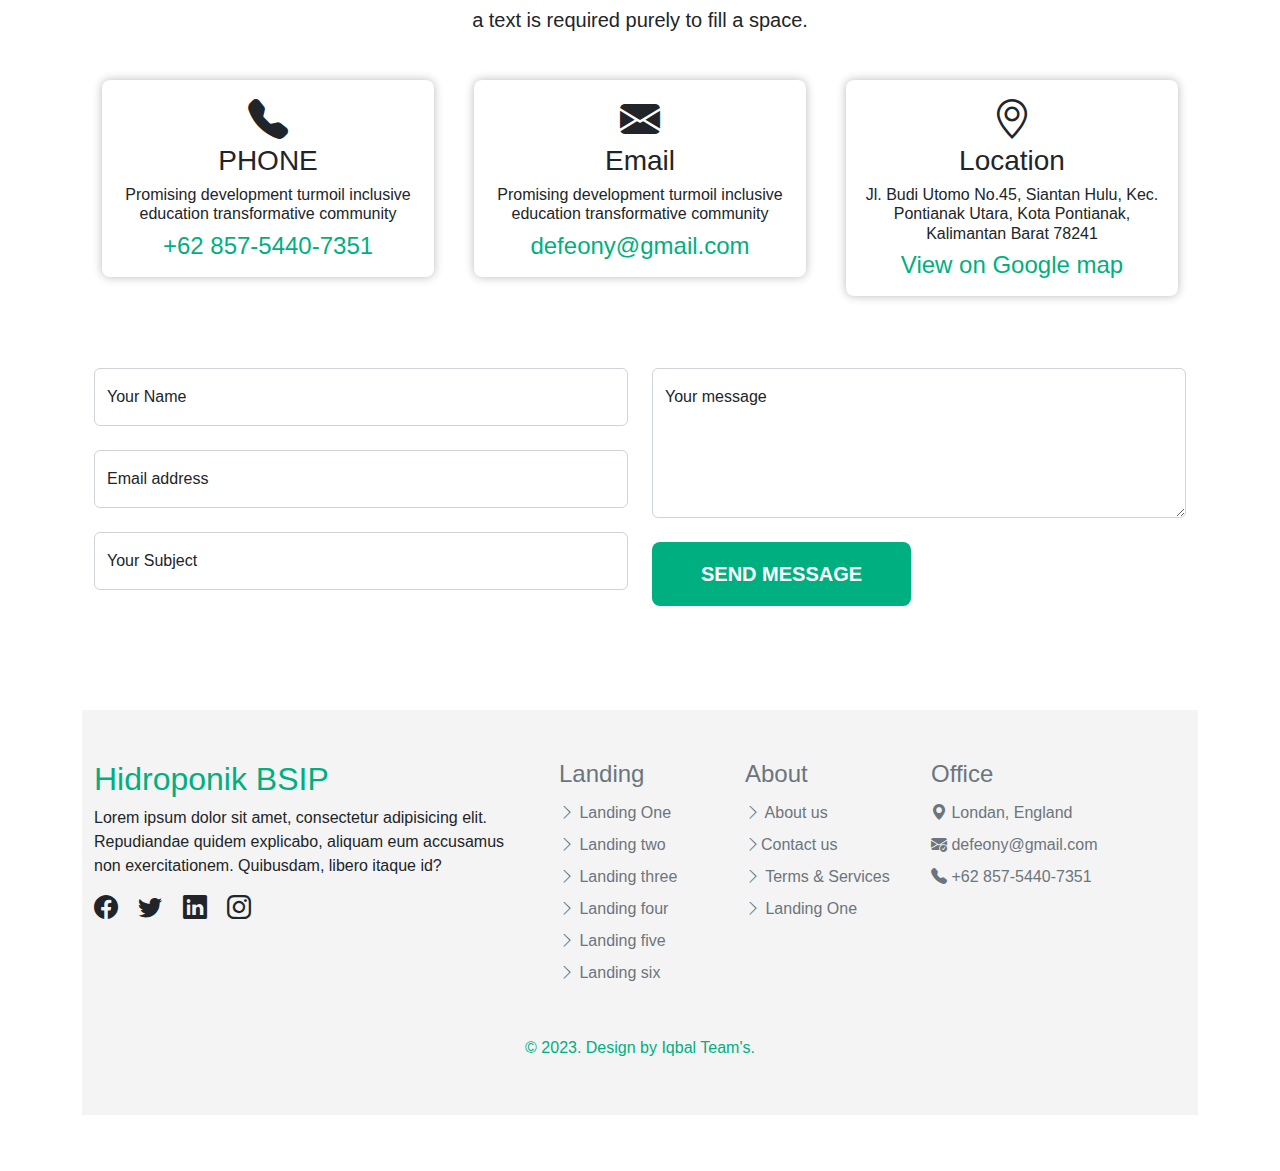
==== commit f7acb9d8: "ubah" ====
--- a/public/index.html
+++ b/public/index.html
@@ -95,30 +95,18 @@
                 <p class="h5 my-5">Lihat bagaimana teknologi dapat membantu Anda memantau pertumbuhan tanaman dengan cara yang mudah dan cepat.<br/> <br/> Dengan CCTV Real-Time, anda bisa melihat progres bertumbuhnya sebuah tanaman seperti melihat mesin waktu  
                 </p>
                 <div class="my-5">
-                    <a class="btn-two" href="https://wa.me/6287862586314?text=Halo%2C%20saya%20ingin%20berkonsultasi%20tentang%20hidroponik">Streaming Disini</a>
+                    <a class="btn-two" href="https://www.youtube.com/live/K-0AOASYdMk?feature=share">Streaming Disini</a>
                 </div>
 
             </div>
             <div class="col-lg-6 my-5 py-5">
                 <div id="carouselExampleIndicators" class="carousel slide" data-bs-ride="true">
                     <div class="carousel-indicators">
-                        <button type="button" data-bs-target="#carouselExampleIndicators" data-bs-slide-to="0" class="active" aria-current="true" aria-label="Slide 1"></button>
-                        <button type="button" data-bs-target="#carouselExampleIndicators" data-bs-slide-to="1" aria-label="Slide 2"></button>
-                        <button type="button" data-bs-target="#carouselExampleIndicators" data-bs-slide-to="2" aria-label="Slide 3"></button>
                     </div>
                     <div class="carousel-inner">
                         <div class="carousel-item my-auto active">
-                            <iframe width="560" height="315" src="https://studio.youtube.com/video/rRbgDP4glJs/livestreaming?autoplay=1&loop=1" title="YouTube video player" frameborder="0" allow="accelerometer; autoplay; clipboard-write; encrypted-media; gyroscope; picture-in-picture; web-share" allowfullscreen></iframe>
-                          </div>
-                    </div>
-                    <button class="carousel-control-prev" type="button" data-bs-target="#carouselExampleIndicators" data-bs-slide="prev">
-                        <span class="carousel-control-prev-icon" aria-hidden="true"></span>
-                        <span class="visually-hidden">Previous</span>
-                    </button>
-                    <button class="carousel-control-next" type="button" data-bs-target="#carouselExampleIndicators" data-bs-slide="next">
-                        <span class="carousel-control-next-icon" aria-hidden="true"></span>
-                        <span class="visually-hidden">Next</span>
-                    </button>
+                            <iframe width="560" height="315" src="https://www.youtube.com/embed/K-0AOASYdMk?autoplay=1&loop=1" title="YouTube video player" frameborder="0" allow="accelerometer; autoplay; clipboard-write; encrypted-media; gyroscope; picture-in-picture; web-share" allowfullscreen></iframe>
+                          </div>                          
                 </div>
 
             </div>
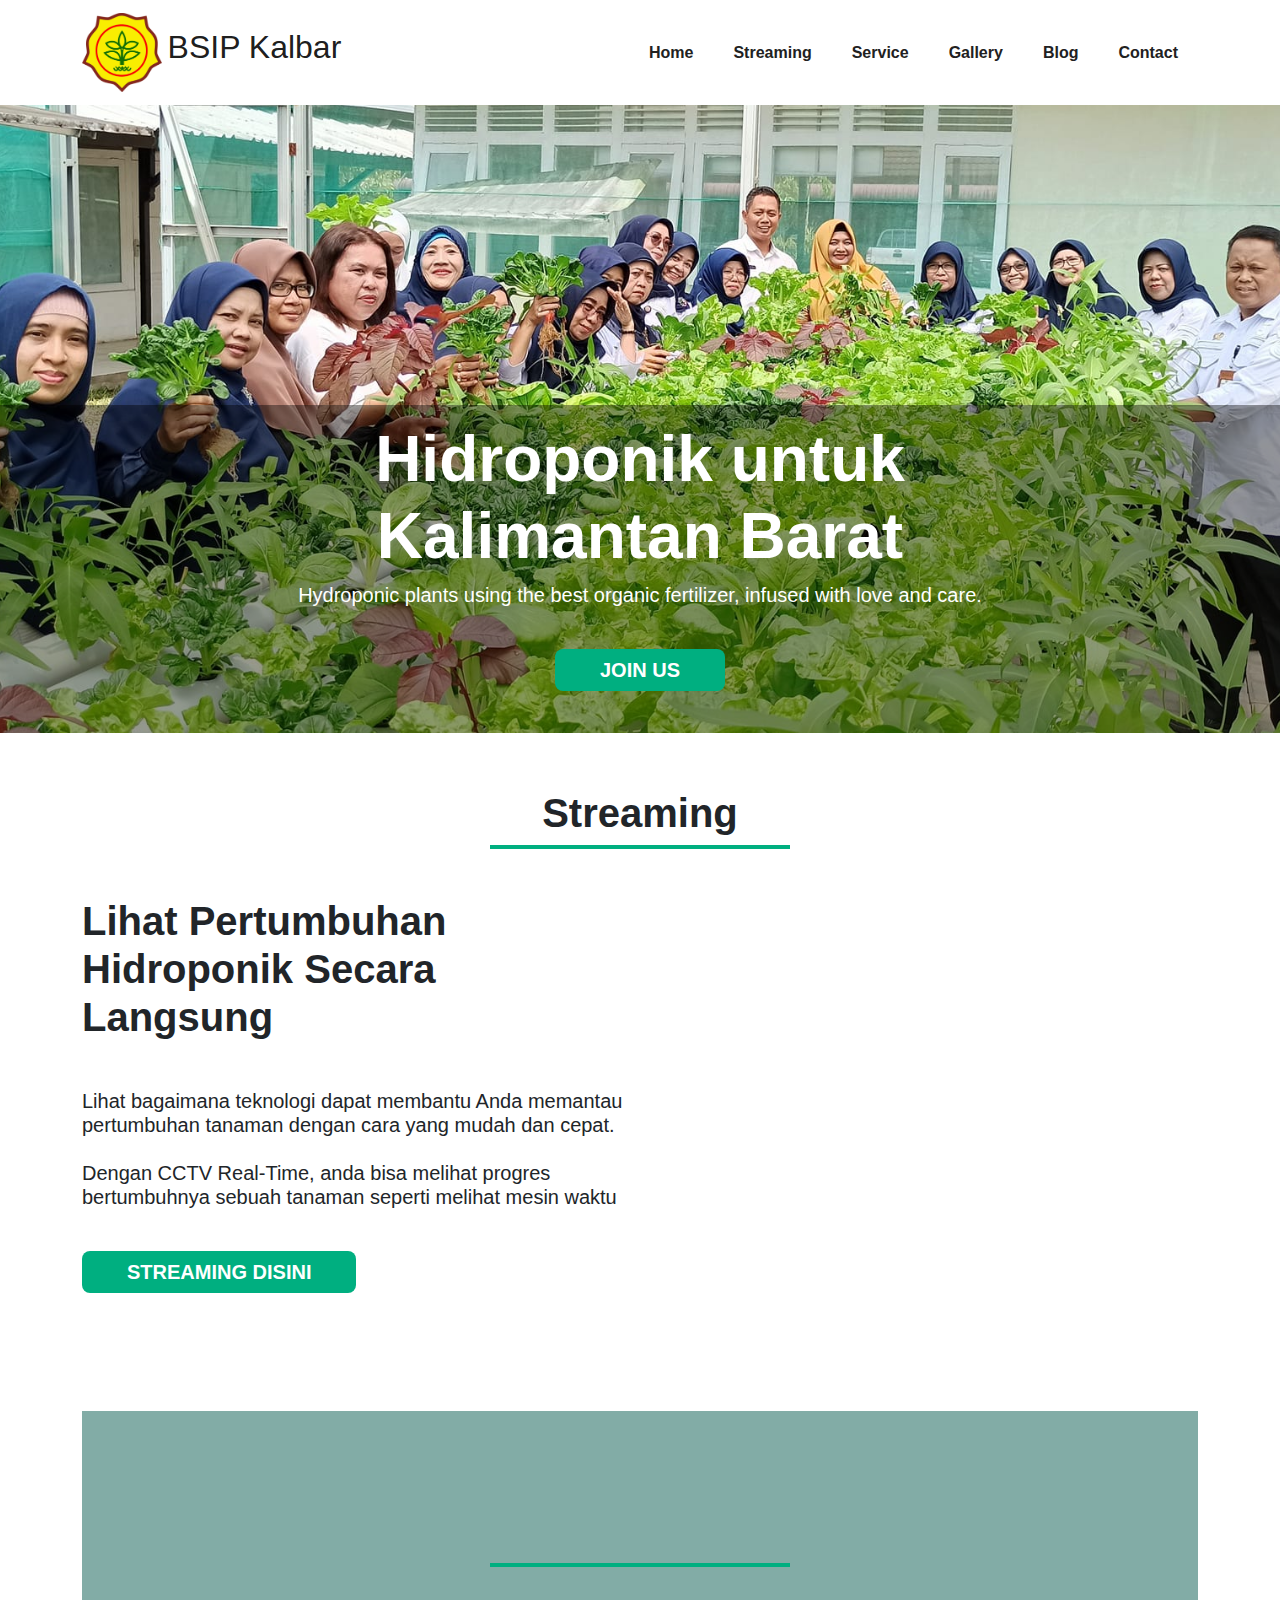
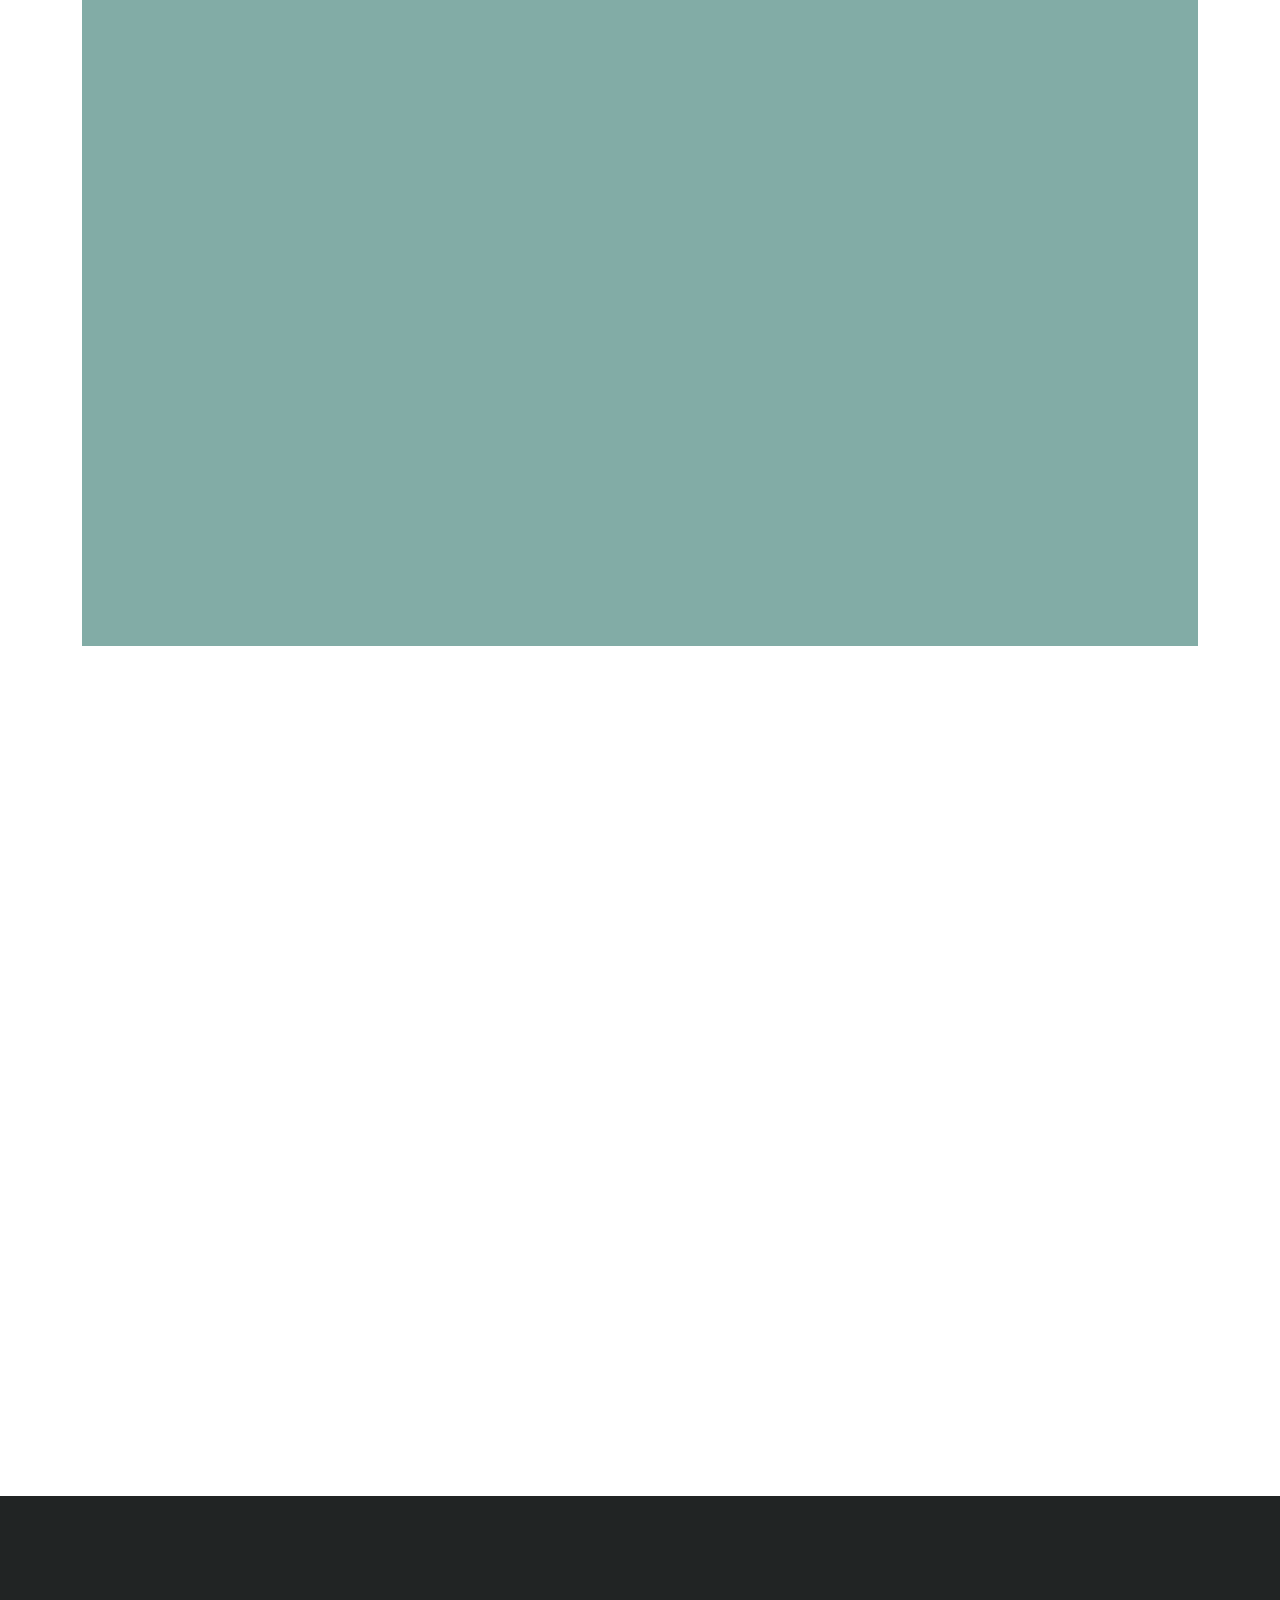
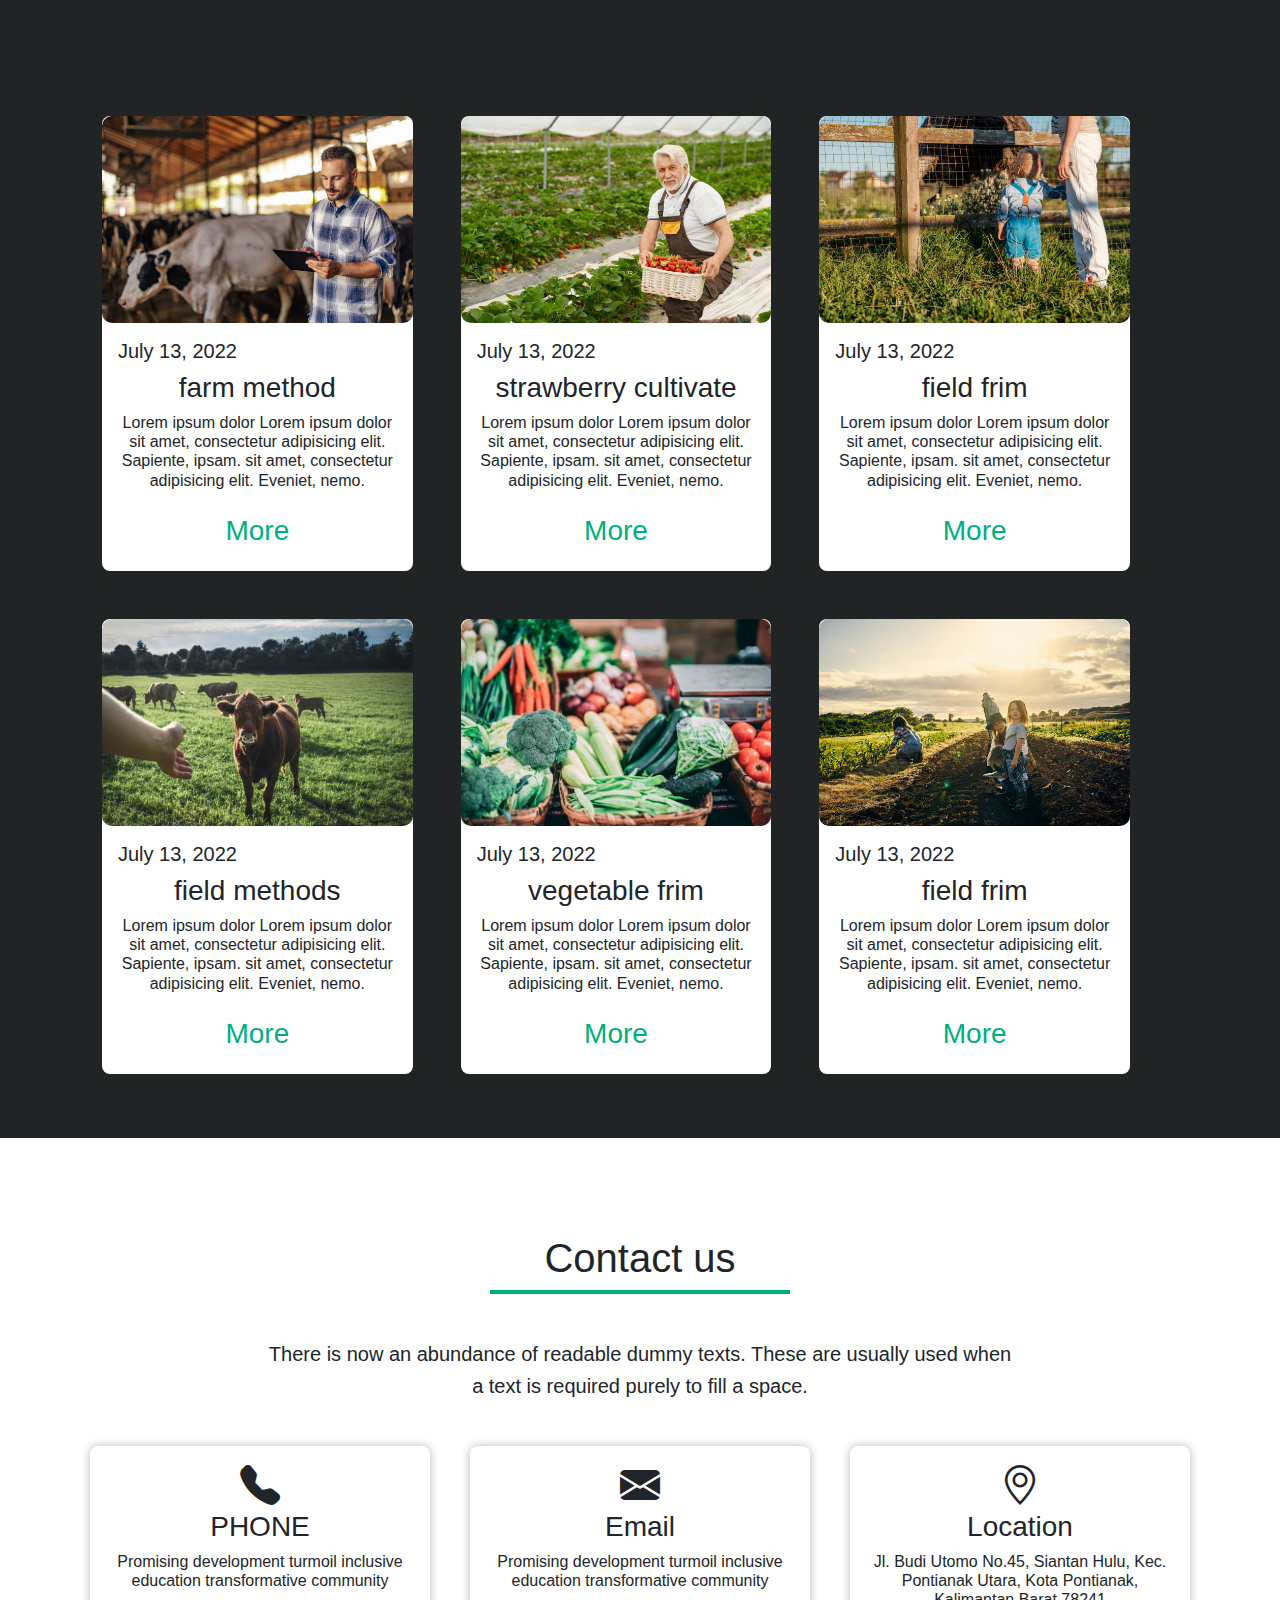
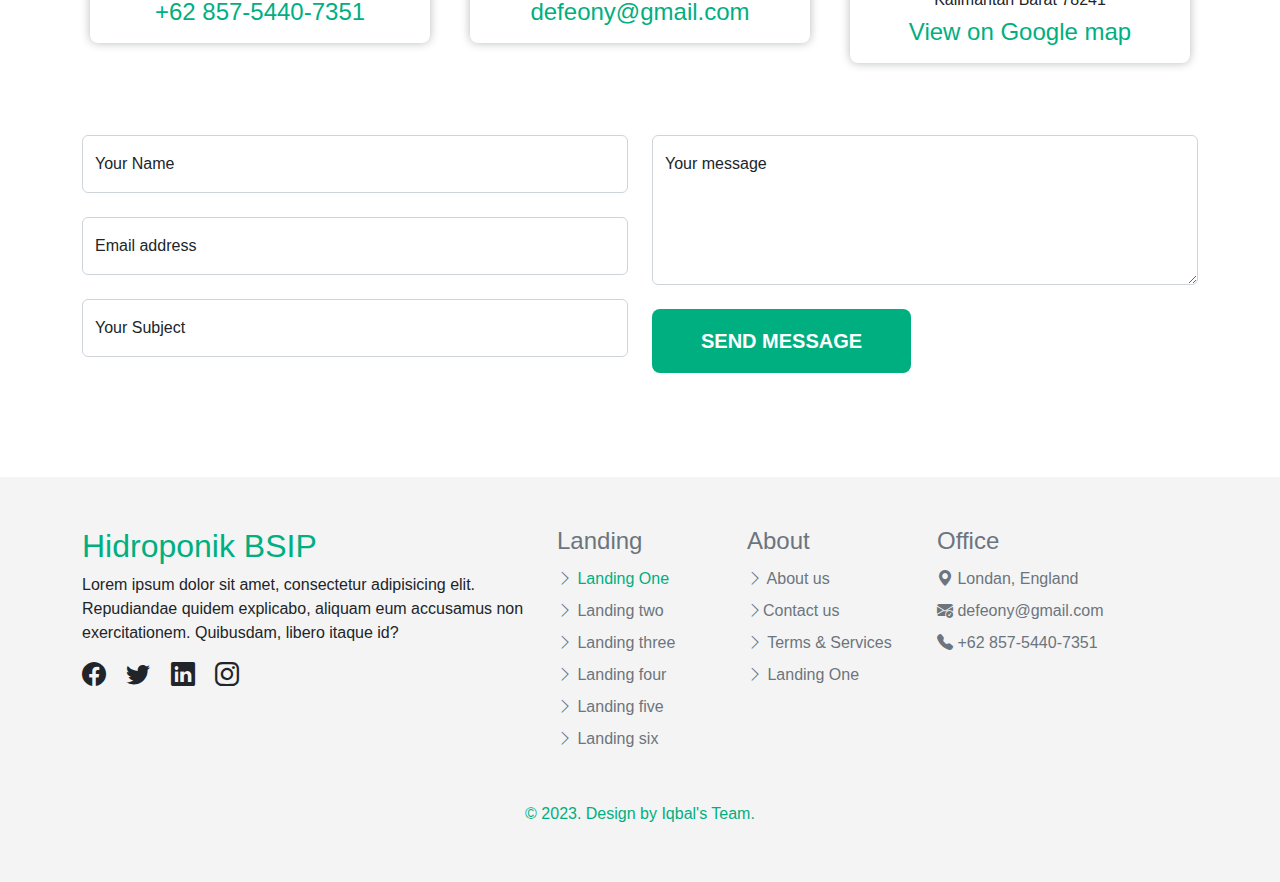
==== commit 2ca0deb3: "ubah" ====
--- a/public/index.html
+++ b/public/index.html
@@ -128,20 +128,20 @@
                 <div class="row g-4">
                     <div class="col-lg-4" data-aos="fade-right">
                         <div class="card">
-                            <img src="image/09baby@hen.jpg" class="card-img-top" alt="card-img-top">
+                            <img src="image/hidroponik1.jpg" class="card-img-top" alt="card-img-top">
                             <div class="card-body">
-                                <h5 class="card-title text-center">Baby Ride</h5>
-                                <p class="">This is a wider card with supporting text below as a natural lead-in to additional content. This content is a little bit longer.</p>
+                                <h5 class="card-title text-center">Hidroponik</h5>
+                                <p class="">Hidroponik adalah metode bercocok tanam tanpa tanah, menggunakan larutan nutrisi kaya untuk hasil bersih, sehat, dan berkelanjutan.</p>
                                 <p class="card-text"><small class="text-muted">Last updated 1 month ago</small></p>
                             </div>
                         </div>
-                    </div>
+                    </div>  
                     <div class="col-lg-4" data-aos="fade-up">
                         <div class="card">
-                            <img src="image/08ship.jpg" class="card-img-top" alt="card-img-top">
+                            <img src="image/polibag.jpg" class="card-img-top" alt="card-img-top">
                             <div class="card-body">
-                                <h5 class="card-title text-center">Ship title</h5>
-                                <p class="">This is a wider card with supporting text below as a natural lead-in to additional content. This content is a little bit longer.</p>
+                                <h5 class="card-title text-center">Hasil Hijau di Lahan Sempit</h5>
+                                <p class="">Menanam sayuran di lahan yang sempit dapat dilakukan dengan memanfaatkan teknik bercocok tanam seperti polybag atau vertikultur, yang memungkinkan produksi pangan yang berkelanjutan dan memaksimalkan penggunaan lahan yang terbatas.</p>
                                 <p class="card-text"><small class="text-muted">Last updated 1 month ago</small></p>
                             </div>
                         </div>
@@ -149,45 +149,13 @@
                     </div>
                     <div class="col-lg-4" data-aos="fade-left">
                         <div class="card">
-                            <img src="image/03.jpg" class="card-img-top" alt="card-img-top">
+                            <img src="image/greenhouse.jpg" class="card-img-top" alt="card-img-top">
                             <div class="card-body">
-                                <h5 class="card-title text-center"> Ipsum Lorem </h5>
-                                <p class="">This is a wider card with supporting text below as a natural lead-in to additional content. This content is a little bit longer.</p>
+                                <h5 class="card-title text-center"> GreenHouse </h5>
+                                <p class="">Menanam di greenhouse memungkinkan pertumbuhan tanaman dengan optimal dan melindungi dari cuaca ekstrem.</p>
                                 <p class="card-text"><small class="text-muted">Last updated 1 month ago</small></p>
-                            </div>
-                        </div>
-
-                    </div>
-                    <div class="col-lg-4" data-aos="fade-right">
-                        <div class="card">
-                            <img src="image/13cow.jpg" class="card-img-top" alt="card-img-top">
-                            <div class="card-body">
-                                <h5 class="card-title text-center"> Ipsum Dolor.</h5>
-                                <p class="">This is a wider card with supporting text below as a natural lead-in to additional content. This content is a little bit longer.</p>
-                                <p class="card-text"><small class="text-muted">Last updated 1 month ago</small></p>
-                            </div>
-                        </div>
-
-                    </div>
-                    <div class="col-lg-4" data-aos="fade-down">
-                        <div class="card">
-                            <img src="image/14gg.jpg" class="card-img-top" alt="card-img-top">
-                            <div class="card-body">
-                                <h5 class="card-title text-center">Ard title</h5>
-                                <p class="">This is a wider card with supporting text below as a natural lead-in to additional content. This content is a little bit longer.</p>
-                                <p class="card-text"><small class="text-muted">Last updated 1 month ago</small></p>
-                            </div>
-                        </div>
-
-                    </div>
-                    <div class="col-lg-4" data-aos="fade-left">
-                        <div class="card">
-                            <img src="image/10familly.jpg" class="card-img-top" alt="card-img-top">
-                            <div class="card-body">
-                                <h5 class="card-title text-center">Team Work</h5>
-                                <p class="">This is a wider card with supporting text below as a natural lead-in to additional content. This content is a little bit longer.</p>
-                                <p class="card-text"><small class="text-muted">Last updated 1 month ago</small></p>
-                            </div>
+                            </div>                       
+                        </div>
                         </div>
 
                     </div>
@@ -214,47 +182,47 @@
         <div class="row my-5">
             <div class="col-lg-4 my-3" data-aos="fade-right">
                 <div class="img-box">
-                    <img class="img-fluid" src="image/02.jpg" alt="">
+                    <img class="img-fluid" src="image/projek1.jpg" alt="">
                     <div class="overly"></div>
-                    <p>Lorem ipsum dolor sit amet, consectetur adipisicing elit. Ad, quae voluptas, corrupti libero eaque dolor.</p>
+                    <p>Inovasi tanaman memungkinkan pertanian untuk mencapai hasil yang lebih optimal melalui teknologi seperti pemuliaan tanaman, pengendalian hama, dan teknik penanaman yang inovatif.</p>
                 </div>
             </div>
             <div class="col-lg-4 my-3" data-aos="fade-up">
                 <div class="img-box">
-                    <img class="img-fluid" src="image/15mman.jpg" alt="">
+                    <img class="img-fluid" src="image/projek2.jpg" alt="">
                     <div class="overly"></div>
-                    <p>Lorem ipsum dolor sit amet, consectetur adipisicing elit. Ad, quae voluptas, corrupti libero eaque dolor.</p>
+                    <p>Penyuluhan pertanian membantu para petani dalam memahami praktik pertanian yang lebih efektif dan efisien, serta meningkatkan hasil panen dan kesejahteraan petani.</p>
                 </div>
             </div>
             <div class="col-lg-4 my-3" data-aos="fade-left">
                 <div class="img-box">
-                    <img class="img-fluid" src="image/16green.jpg" alt="">
+                    <img class="img-fluid" src="image/projek3.jpg" alt="">
                     <div class="overly"></div>
-                    <p>Lorem ipsum dolor sit amet, consectetur adipisicing elit. Ad, quae voluptas, corrupti libero eaque dolor.</p>
+                    <p>Inovasi pertanian, seperti teknik penanaman dan teknologi modern, dapat meningkatkan produktivitas dan kualitas hasil panen, sehingga mencapai hasil yang lebih maksimal.</p>
                 </div>
             </div>
 
             <div class="col-lg-4 my-3" data-aos="fade-right">
                 <div class="img-box">
-                    <img class="img-fluid" src="image/05.jpg" alt="">
+                    <img class="img-fluid" src="image/projek4.jpg" alt="">
                     <div class="overly"></div>
-                    <p>Lorem ipsum dolor sit amet, consectetur adipisicing elit. Ad, quae voluptas, corrupti libero eaque dolor.</p>
+                    <p>Inovasi pada tanaman jeruk memungkinkan pertumbuhan yang lebih optimal dan meningkatkan produksi buah yang berkualitas.</p>
                 </div>
             </div>
 
             <div class="col-lg-4 my-3" data-aos="fade-down">
                 <div class="img-box">
-                    <img class="img-fluid" src="image/17bbaby.jpg" alt="">
+                    <img class="img-fluid" src="image/projek5.jpg" alt="">
                     <div class="overly"></div>
-                    <p>Lorem ipsum dolor sit amet, consectetur adipisicing elit. Ad, quae voluptas, corrupti libero eaque dolor.</p>
+                    <p>Koordinasi dengan Kementerian Pertanian penting untuk meningkatkan efektivitas program pertanian dan memastikan keberlanjutan sektor pertanian di Indonesia.</p>
                 </div>
             </div>
 
             <div class="col-lg-4 my-3" data-aos="fade-left">
                 <div class="img-box">
-                    <img class="img-fluid" src="image/19land.jpg" alt="">
+                    <img class="img-fluid" src="image/projek6.jpg" alt="">
                     <div class="overly"></div>
-                    <p>Lorem ipsum dolor sit amet, consectetur adipisicing elit. Ad, quae voluptas, corrupti libero eaque dolor.</p>
+                    <p>Program yang membantu petani, seperti bantuan benih dan pupuk, pelatihan pertanian, dan akses ke pasar, dapat meningkatkan produktivitas dan kesejahteraan petani.</p>
                 </div>
             </div>
 
@@ -514,7 +482,10 @@
                     <p class="h4">Landing</p>
                     <ul class="list-unstyled lh-lg">
 
-                        <li><i class="bi bi-chevron-right"></i> Landing One</li>
+                        <li>
+                            <i class="bi bi-chevron-right"></i> 
+                            <a href="https://facebook.com" target="_blank">Landing One</a>
+                          </li>                          
                         <li><i class="bi bi-chevron-right"></i> Landing two</li>
                         <li><i class="bi bi-chevron-right"></i> Landing three</li>
                         <li><i class="bi bi-chevron-right"></i> Landing four</li>
@@ -555,7 +526,7 @@
             <hr style="border-color: aliceblue">
             <div class="row">
                 <div class="col-lg-12 text-center">
-                    <h6 class="farm">© 2023. Design by Iqbal Team's.</h6>
+                    <h6 class="farm">© 2023. Design by Iqbal's Team.</h6>
                 </div>
             </div>
         </div>
--- a/public/style.css
+++ b/public/style.css
@@ -165,7 +165,7 @@
 }
 
 .bg-aku {
-    background: rgba(55, 108, 94, 0.65) url(image/10familly.jpg);
+    background: rgba(63, 128, 119, 0.65) url(image/bg-baru.jpg);
     background-size: cover;
     background-blend-mode: overlay;
     background-repeat: no-repeat;
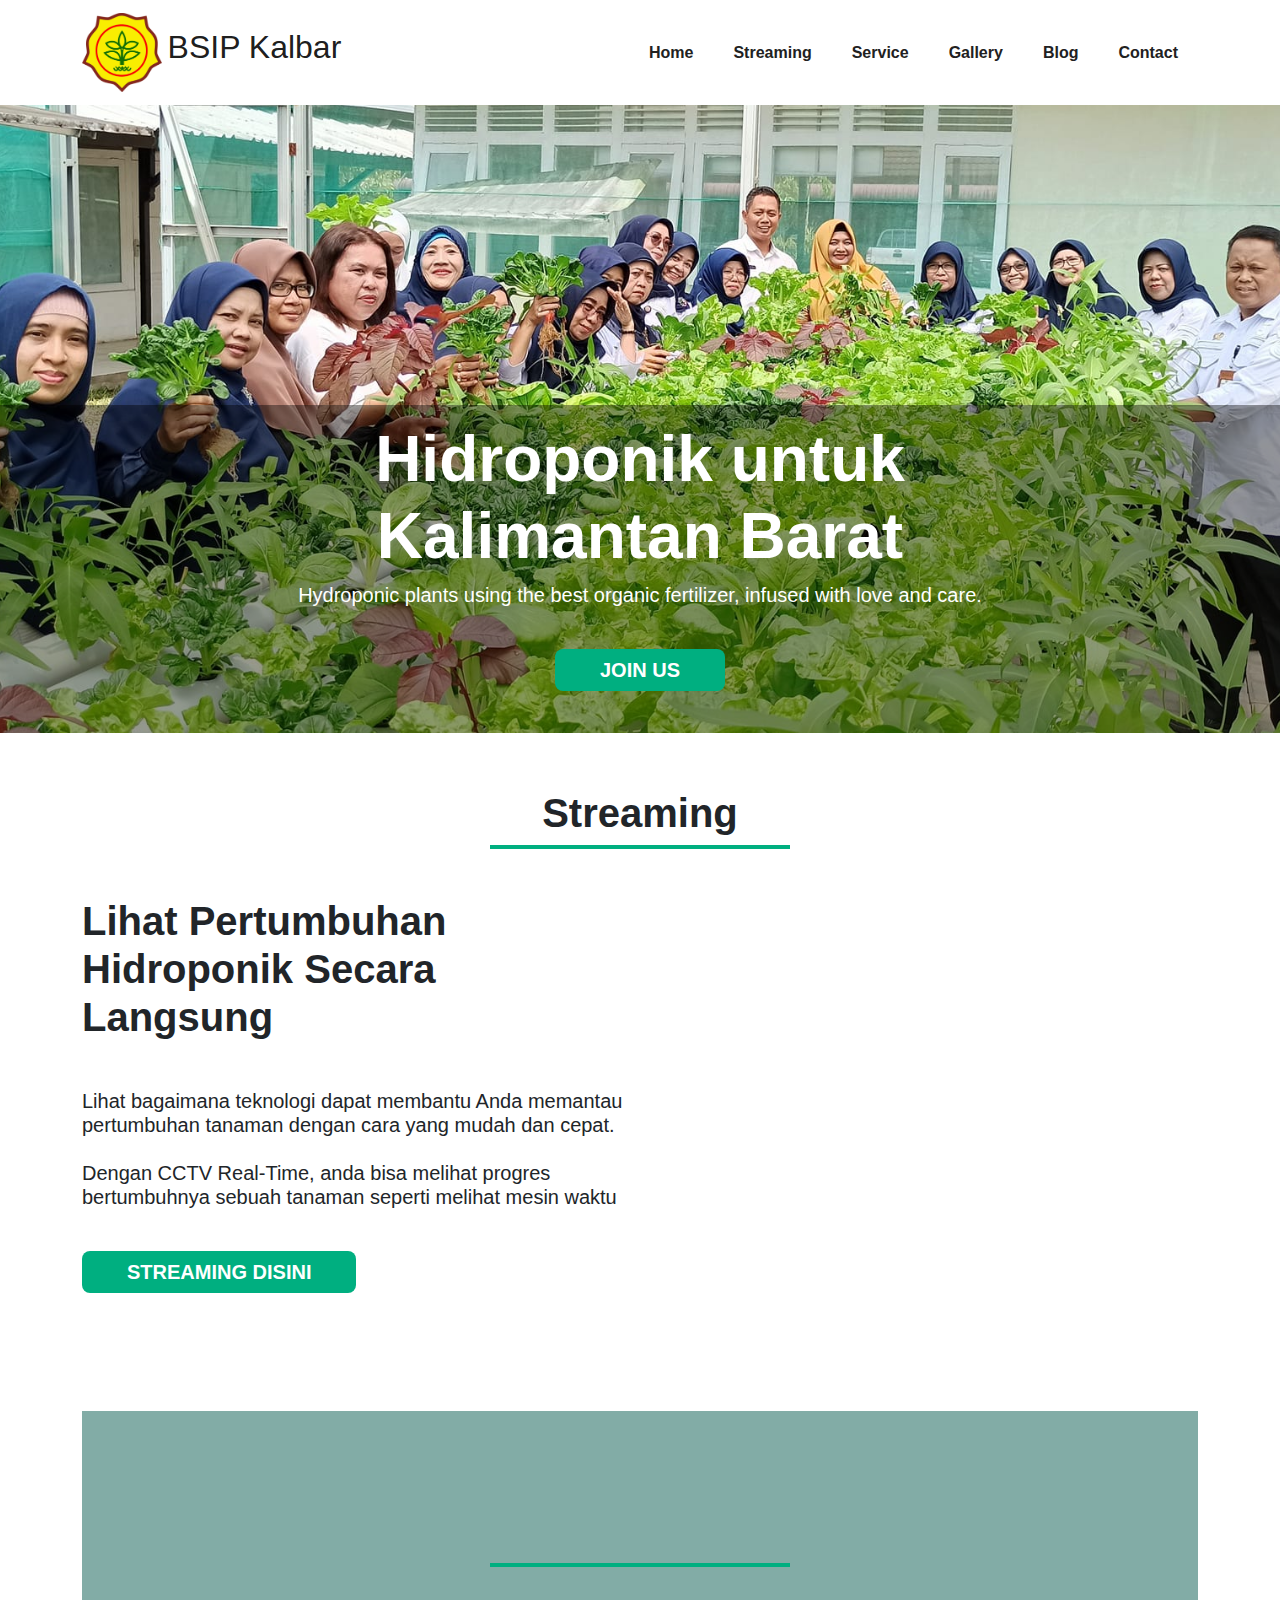
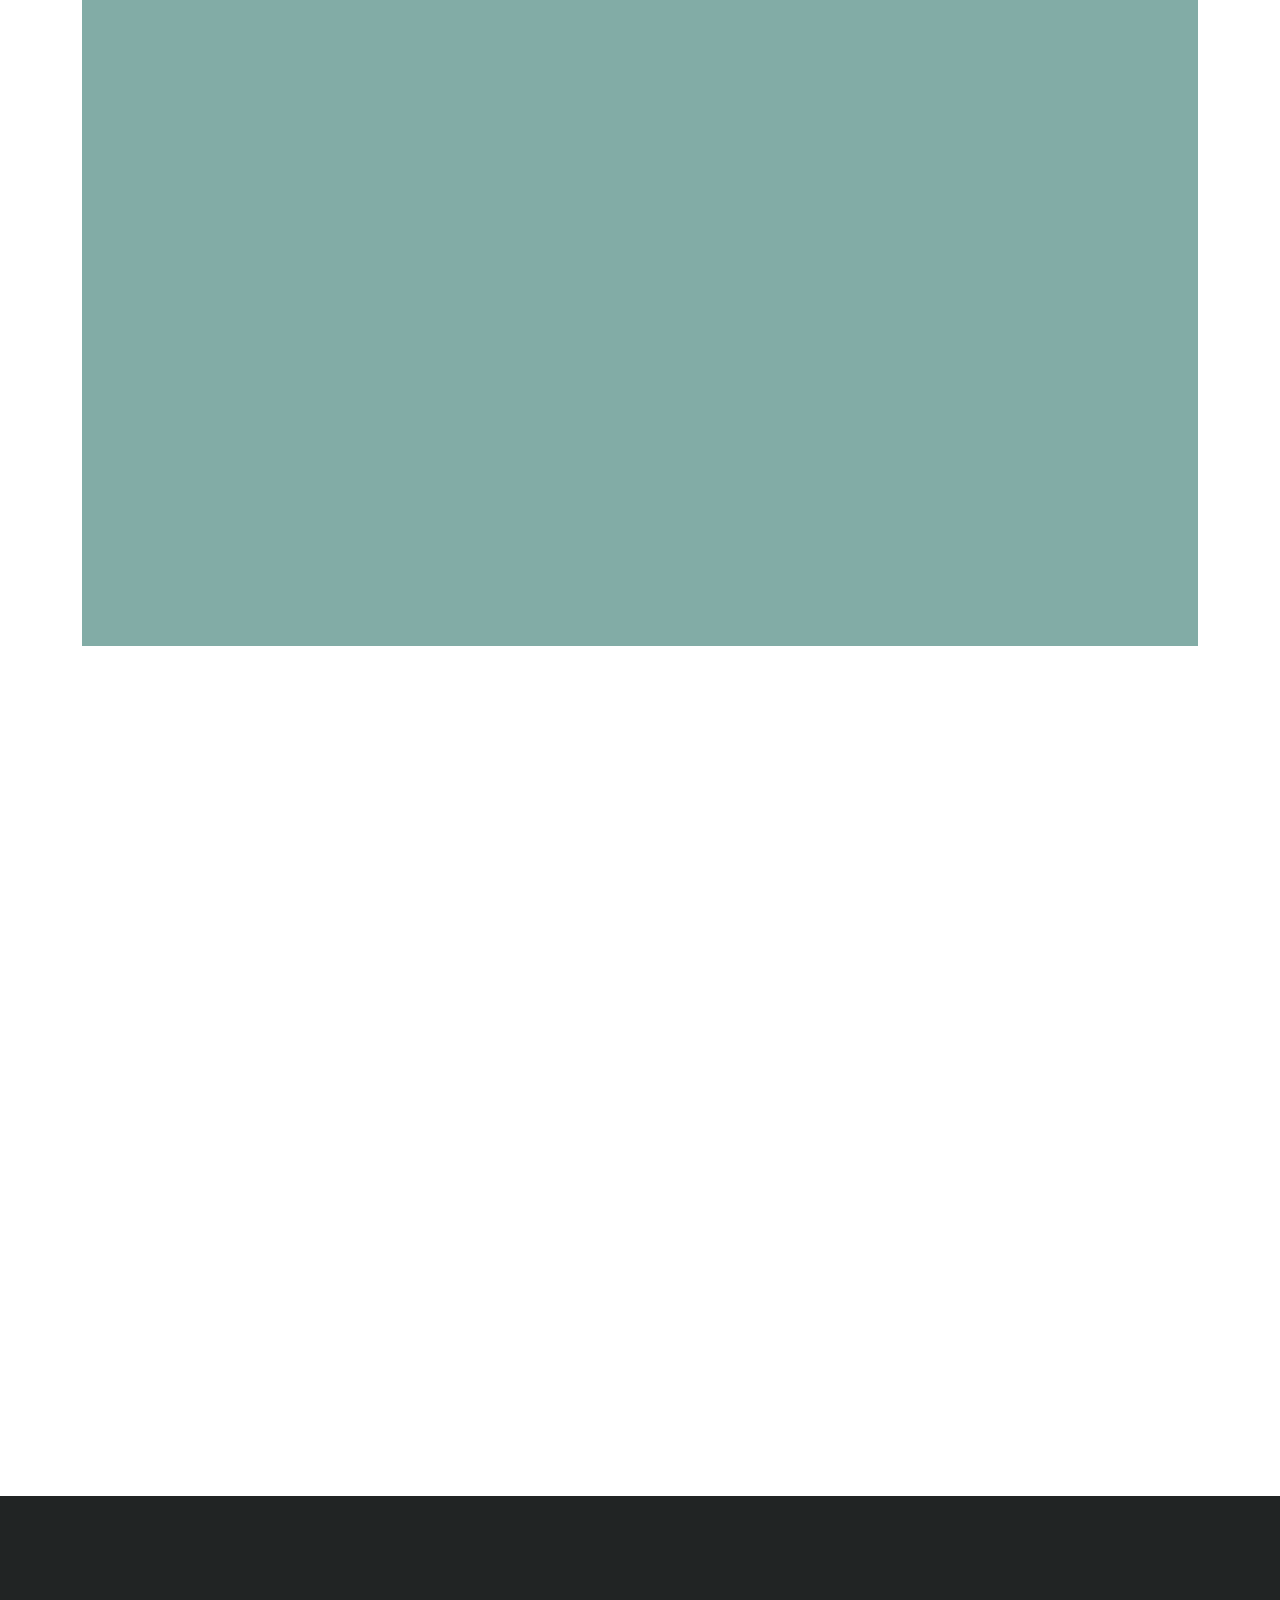
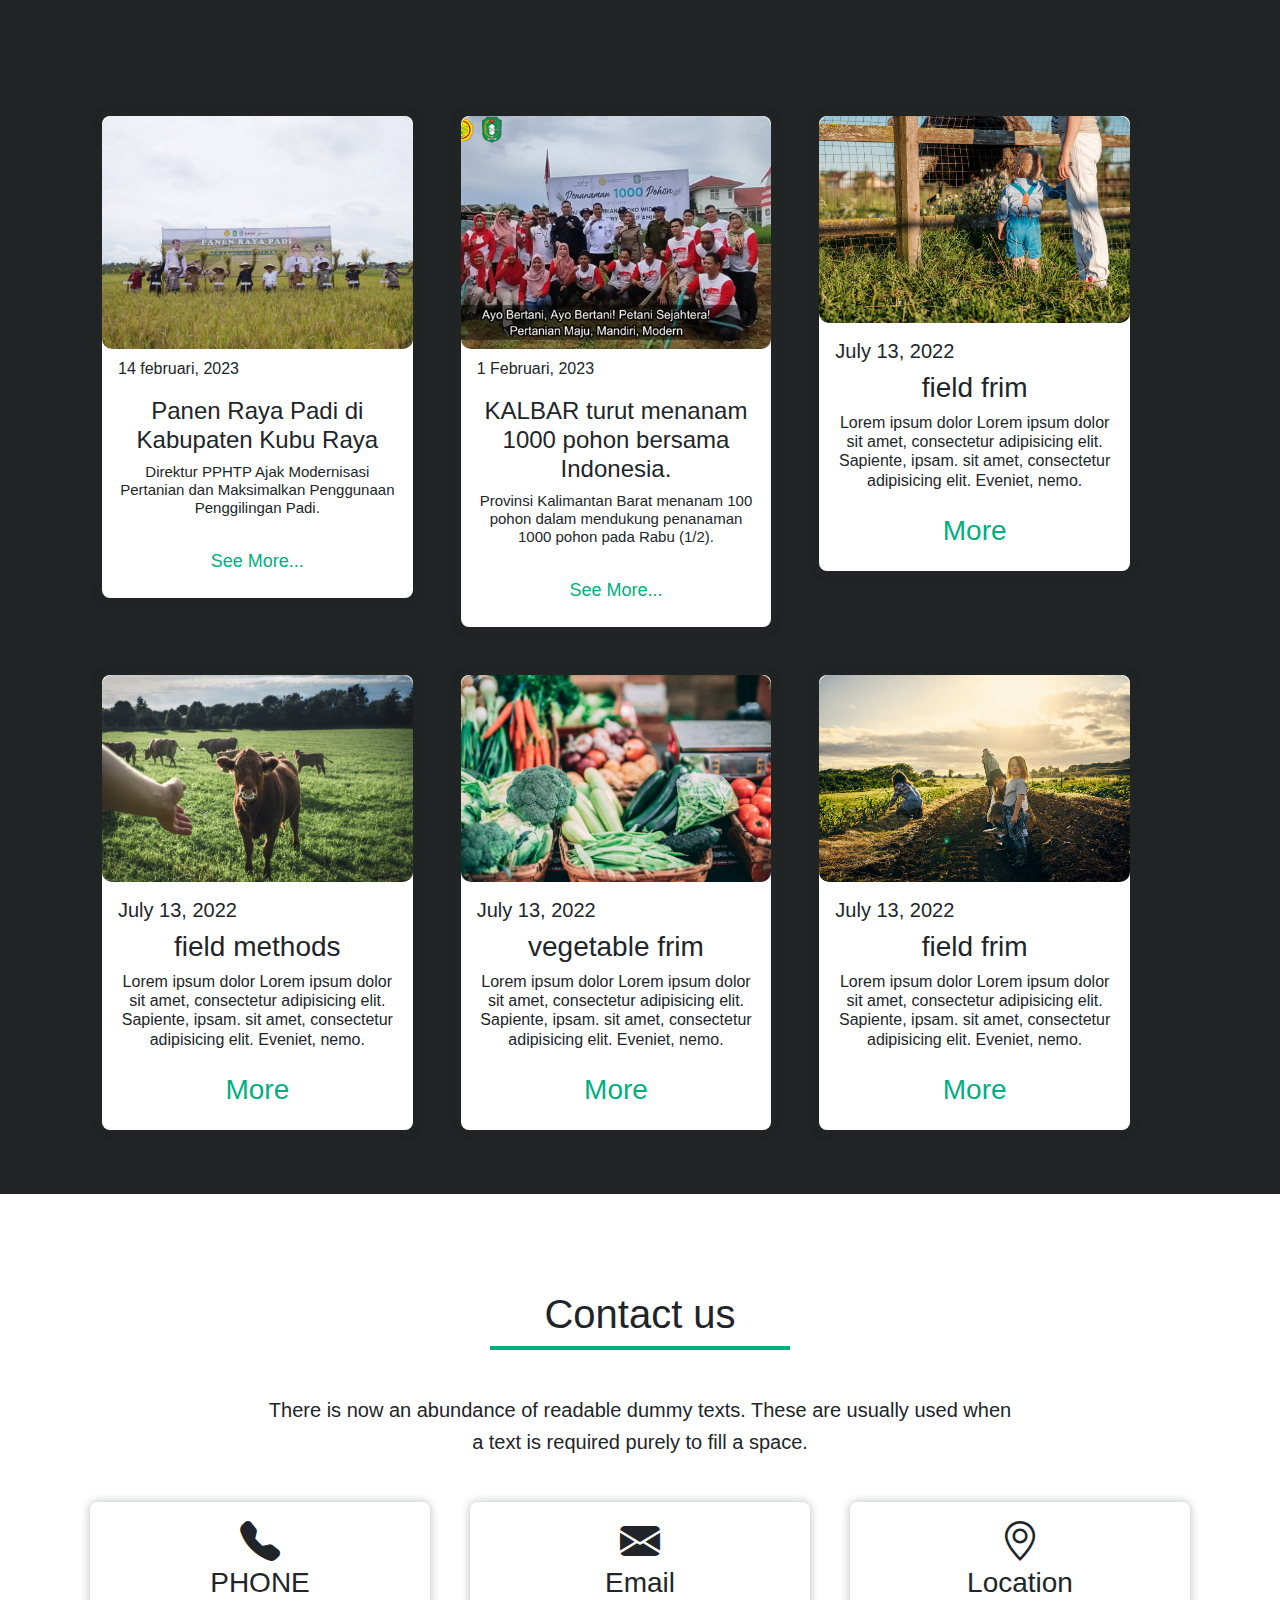
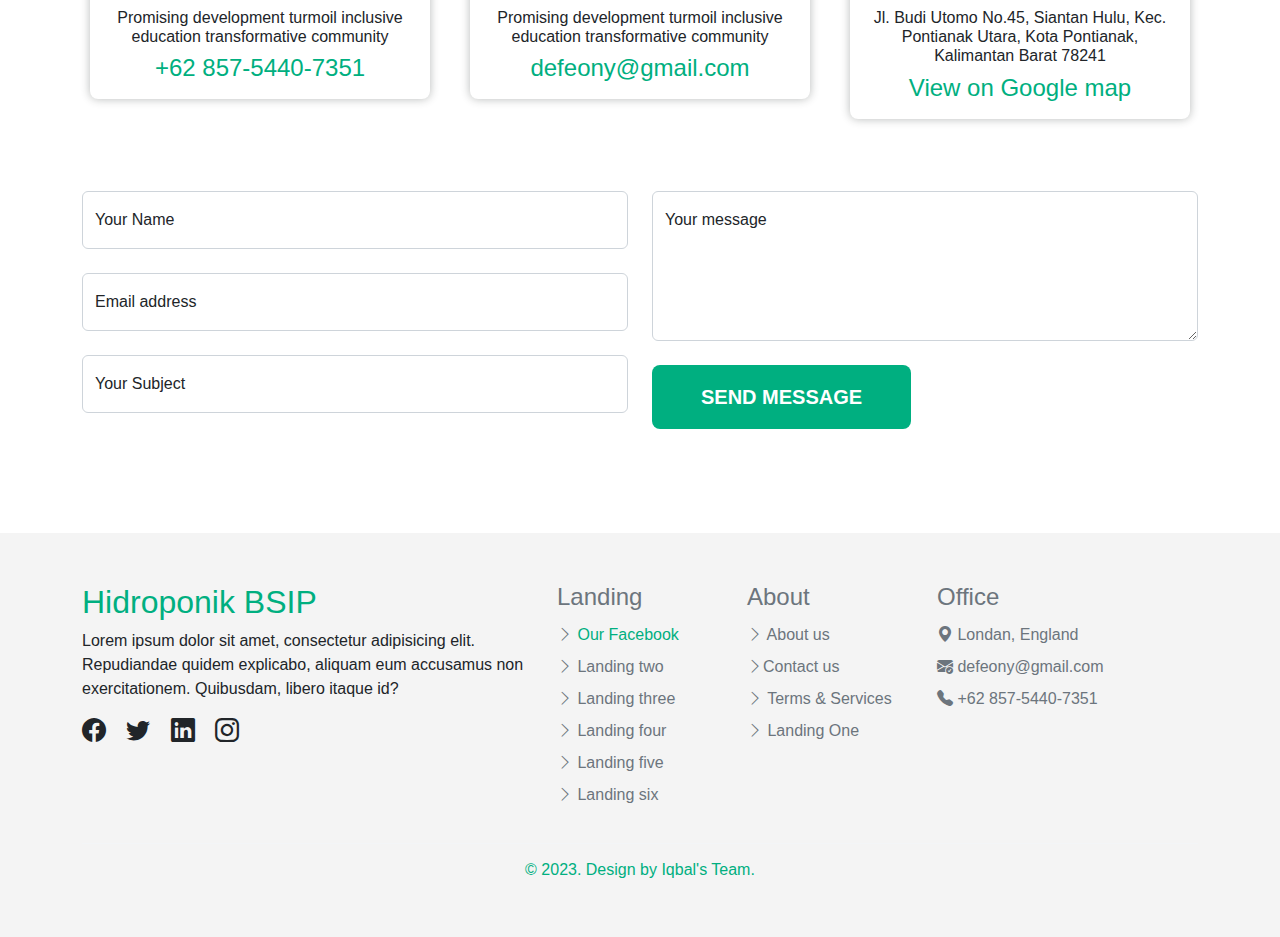
==== commit e45191df: "UPDATE" ====
--- a/public/index.html
+++ b/public/index.html
@@ -251,17 +251,18 @@
                     <div class="row g-5">
                         <div class="col-lg-4">
                             <div class="dg-card">
-                                <img src="image/12man.jpg" class="card-img-top" alt="...">
+                                <img src="image/panen-raya.jpg" class="card-img-top" alt="...">
 
                                 <div class="px-3">
 
-                                    <p class="h5 mt-3">July 13, 2022</p>
-
-                                    <h3 class="text-center">farm method</h3>
-                                    <p class="h6 text-center">Lorem ipsum dolor Lorem ipsum dolor sit amet, consectetur adipisicing elit. Sapiente, ipsam. sit amet, consectetur adipisicing elit. Eveniet, nemo.</p>
+                                    <p class="h9 mt-2">14 februari, 2023</p>
+
+                                    <h3 class="text-center" style="font-size: 24px;">Panen Raya Padi di Kabupaten Kubu Raya</h3>
+                                    <p class="h6 text-center" style="font-size: 15px;">Direktur PPHTP Ajak Modernisasi Pertanian dan Maksimalkan Penggunaan Penggilingan Padi.</p>
 
                                     <div class="h3 text-center my-4">
-                                        <a href="#">More</a>
+                                        <a href="#" style="font-size: 18px;">See More...</a>
+                                      
 
                                     </div>
 
@@ -273,16 +274,16 @@
                         </div>
                         <div class="col-lg-4">
                             <div class="dg-card">
-                                <img src="image/18oldman.jpg" class="card-img-top" alt="...">
+                                <img src="image/tanam-pohon.png" class="card-img-top" alt="...">
 
                                 <div class="px-3">
 
-                                    <p class="h5 mt-3">July 13, 2022</p>
-
-                                    <h3 class="text-center">strawberry cultivate</h3>
-                                    <p class="h6 text-center">Lorem ipsum dolor Lorem ipsum dolor sit amet, consectetur adipisicing elit. Sapiente, ipsam. sit amet, consectetur adipisicing elit. Eveniet, nemo.</p>
+                                    <p class="h9 mt-2">1 Februari, 2023</p>
+
+                                    <h3 class="text-center" style="font-size: 24px;">KALBAR turut menanam 1000 pohon bersama Indonesia.</h3>
+                                    <p class="h6 text-center" style="font-size: 15px;">Provinsi Kalimantan Barat menanam 100 pohon dalam mendukung penanaman 1000 pohon pada Rabu (1/2).</p>
                                     <div class="h3 text-center my-4">
-                                        <a href="#">More</a>
+                                        <a href="#" style="font-size: 18px;">See More...</a>
 
                                     </div>
                                 </div>
@@ -484,7 +485,7 @@
 
                         <li>
                             <i class="bi bi-chevron-right"></i> 
-                            <a href="https://facebook.com" target="_blank">Landing One</a>
+                            <a href="https://facebook.com/BPSIPKalbar" target="_blank">Our Facebook</a>
                           </li>                          
                         <li><i class="bi bi-chevron-right"></i> Landing two</li>
                         <li><i class="bi bi-chevron-right"></i> Landing three</li>
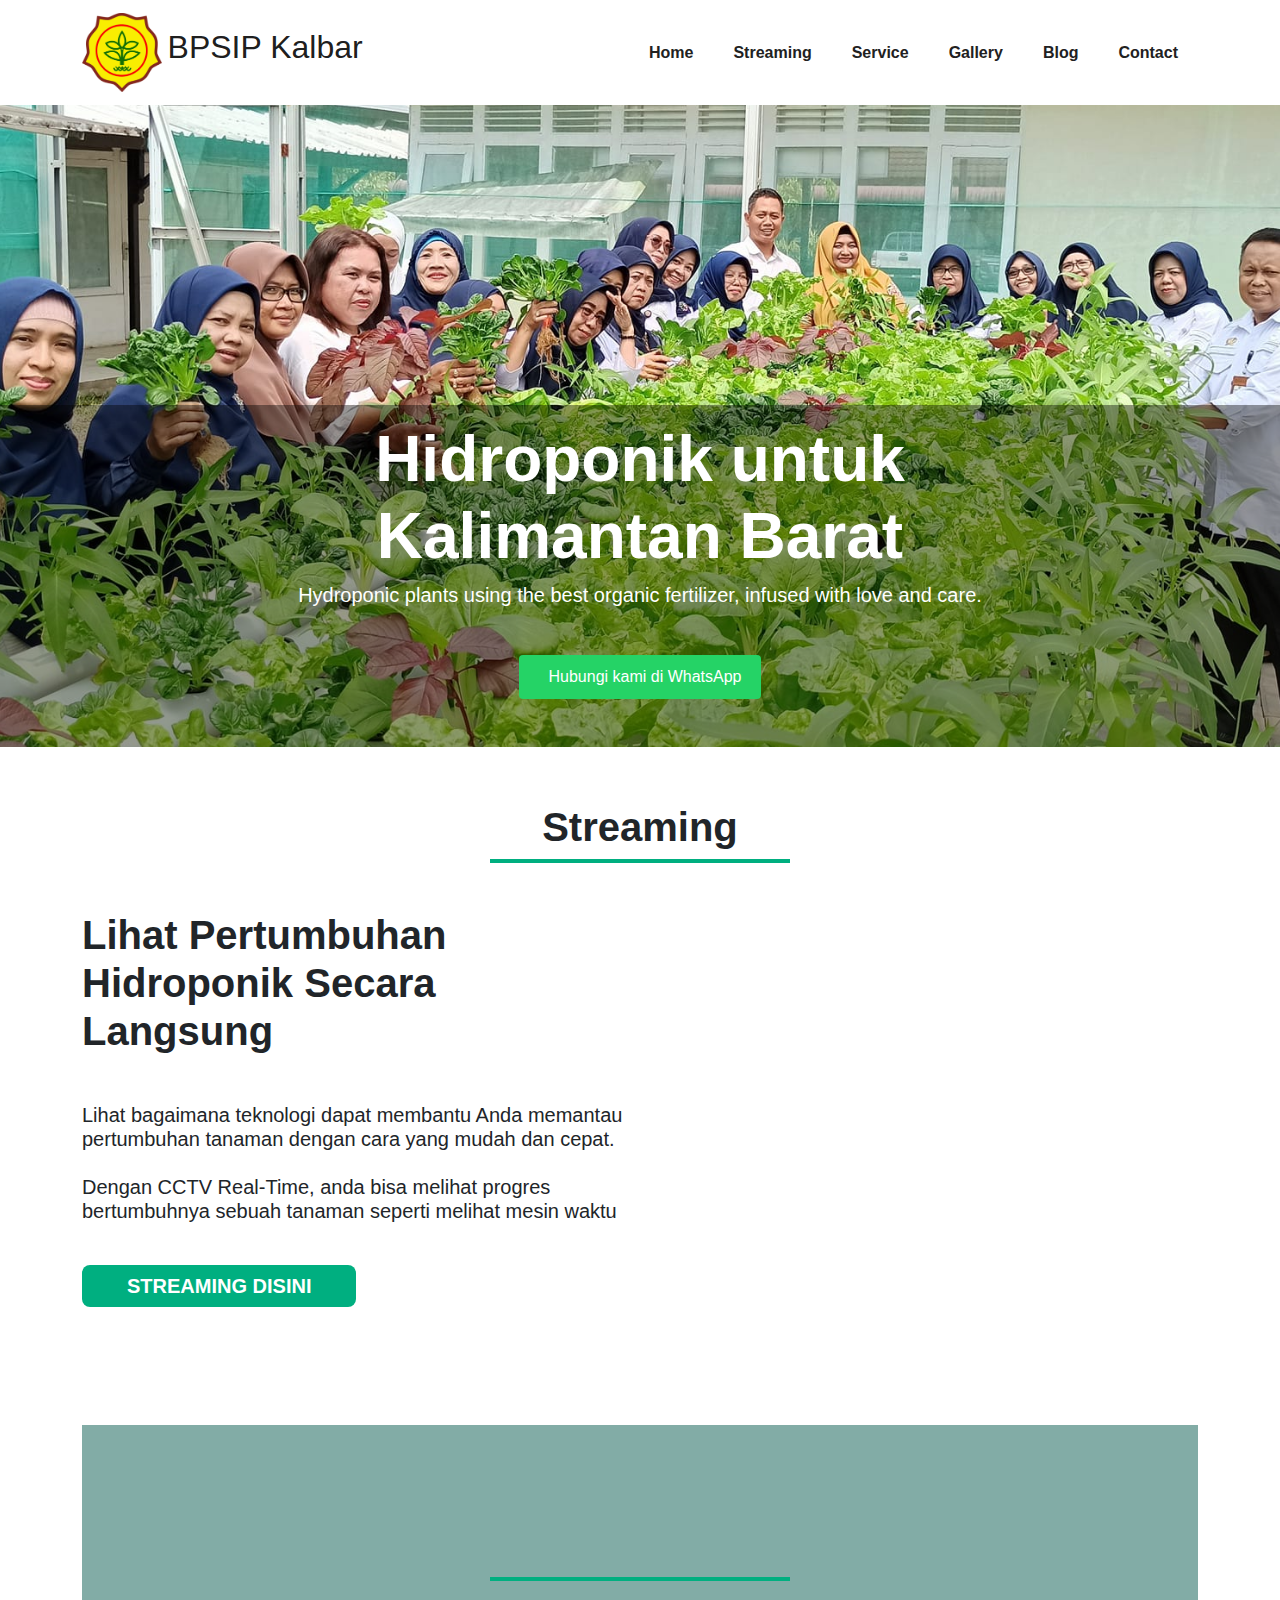
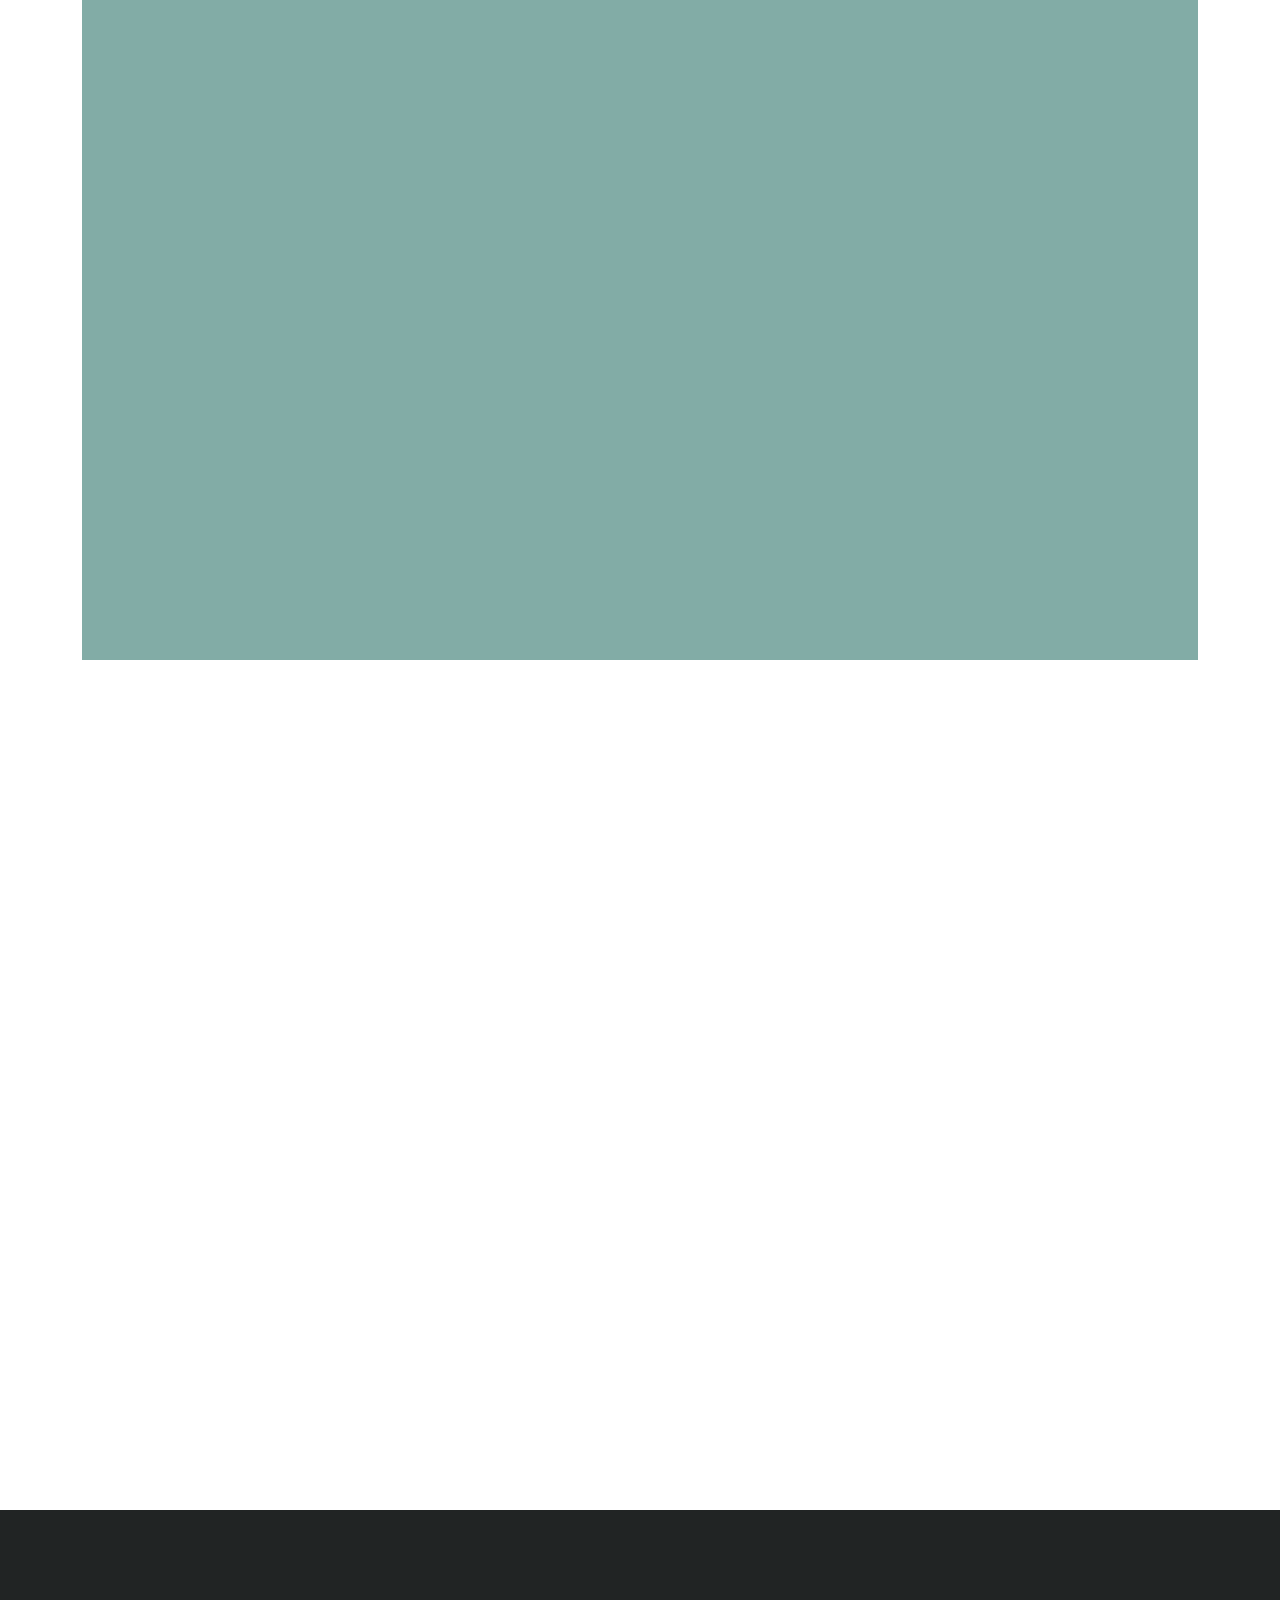
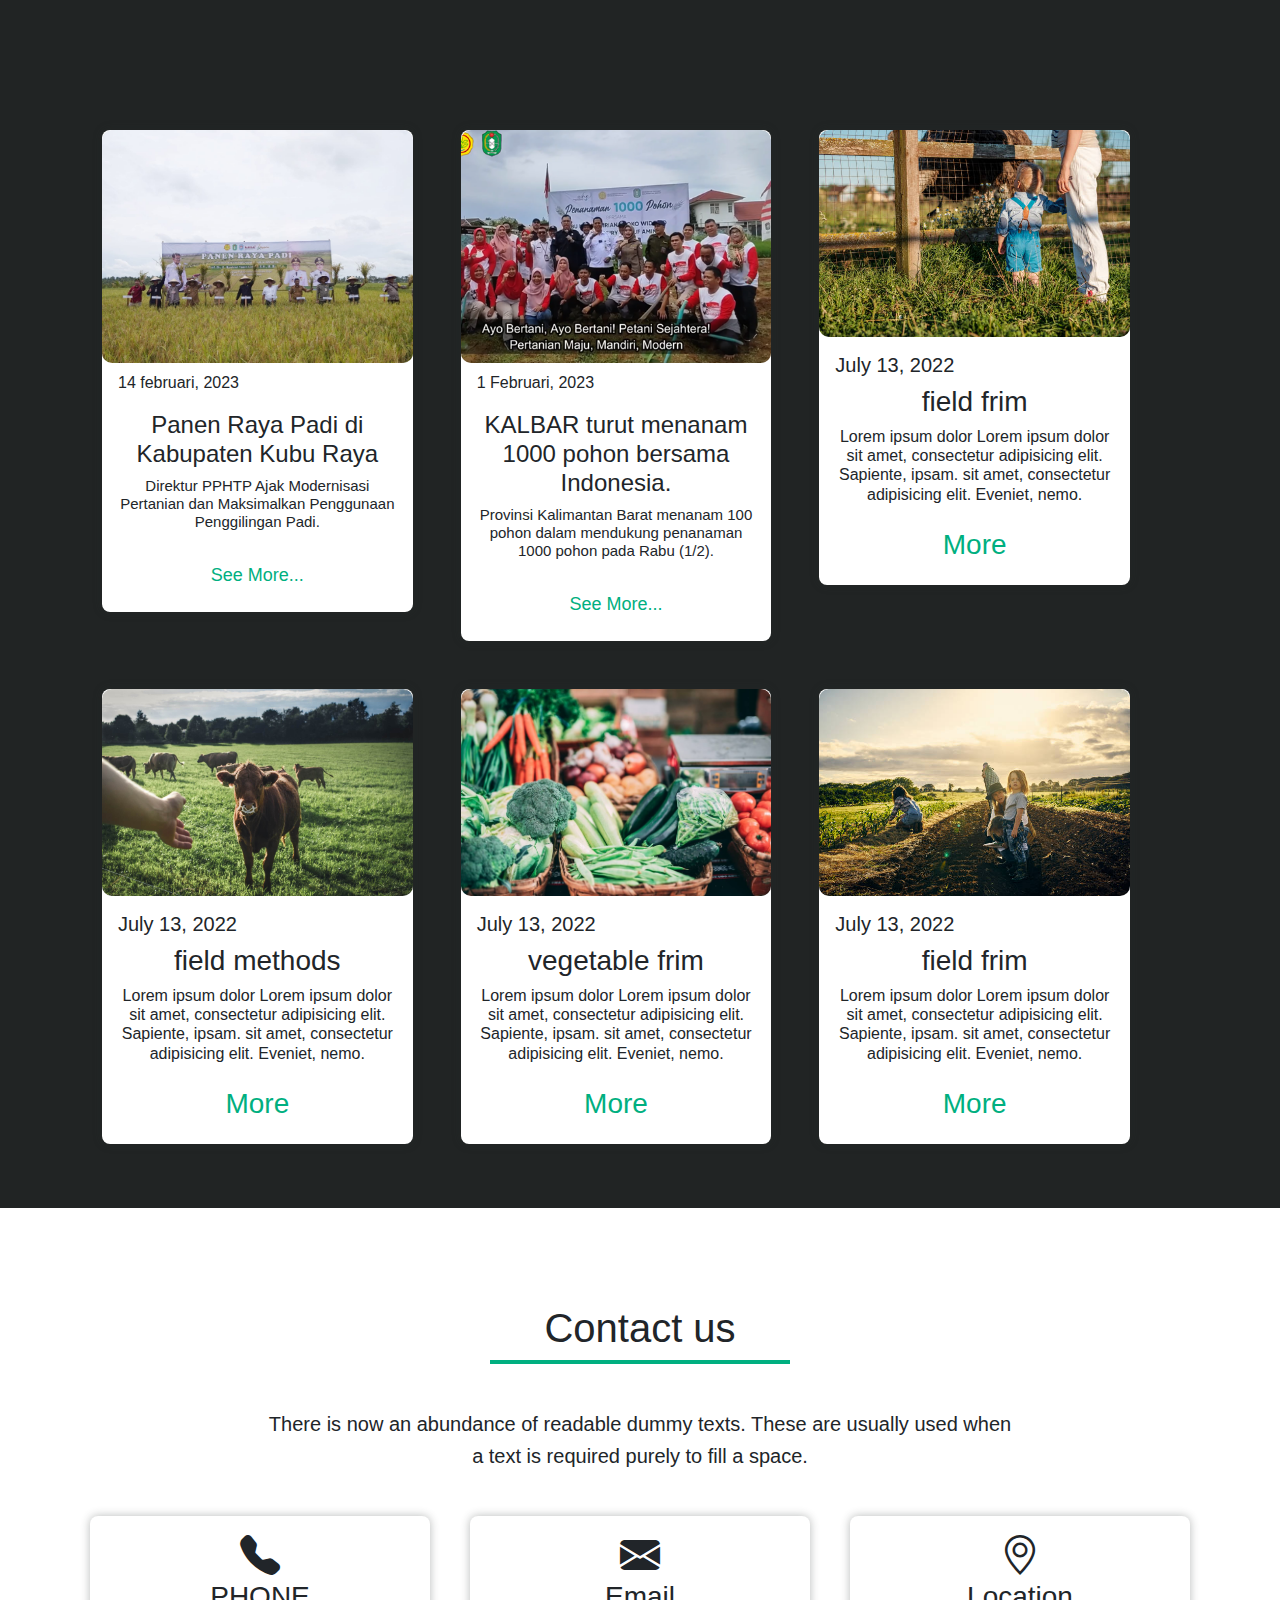
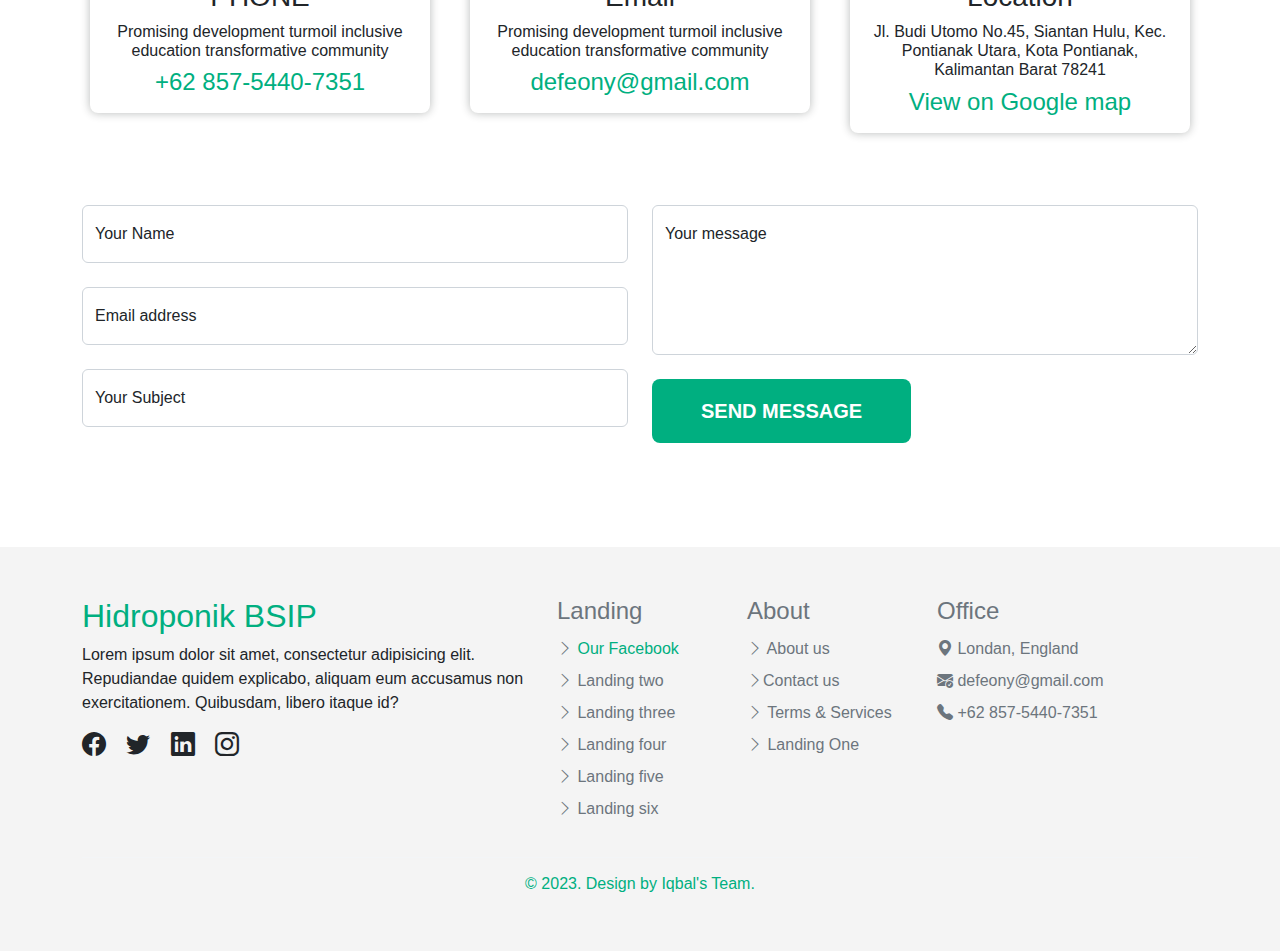
==== commit e37f426c: "linked" ====
--- a/public/index.html
+++ b/public/index.html
@@ -4,7 +4,7 @@
 <head>
     <meta charset="utf-8">
     <meta name="viewport" content="width=device-width, initial-scale=1">
-    <title>BSIP Kalbar - Hidroponik</title>
+    <title>BPSIP Kalbar</title>
     <link rel="stylesheet" href="https://cdn.jsdelivr.net/npm/bootstrap-icons@1.9.1/font/bootstrap-icons.css">
     <link rel="stylesheet" href="https://cdnjs.cloudflare.com/ajax/libs/animate.css/4.1.1/animate.min.css" />
     <link href="https://unpkg.com/aos@2.3.1/dist/aos.css" rel="stylesheet">
@@ -22,7 +22,7 @@
         <div class="container">
             <a class="navbar-brand fw-bold" href="#">
                 <img class="img-fluid" src="image/logo.png" alt="">
-                <span class="h2">BSIP Kalbar </span>
+                <span class="h2">BPSIP Kalbar </span>
             </a>
             <button class="navbar-toggler" type="button" data-bs-toggle="collapse" data-bs-target="#navbarSupportedContent" aria-controls="navbarSupportedContent" aria-expanded="false" aria-label="Toggle navigation">
                 <span class=""> <i class="bi bi-list"></i> </span>
@@ -67,7 +67,8 @@
 
                         <p class="h5"> Hydroponic plants using the best organic fertilizer, infused with love and care.</p>
                         <div class="my-5">
-                            <a class="btn-two" href="#">join us</a>
+                            <a href="https://api.whatsapp.com/send?phone=6285754407351&text=Halo%20Sobatani%2C%20saya%20ingin%20mengenal%20produk%20lebih%20jauh" target="_blank" style="display: inline-block; background-color: #25d366; color: #fff; font-size: 16px; border-radius: 4px; padding: 10px 20px; text-decoration: none;"><i class="fab fa-whatsapp" style="margin-right: 10px;"></i>Hubungi kami di WhatsApp</a>
+
                         </div>
                     </div>
 
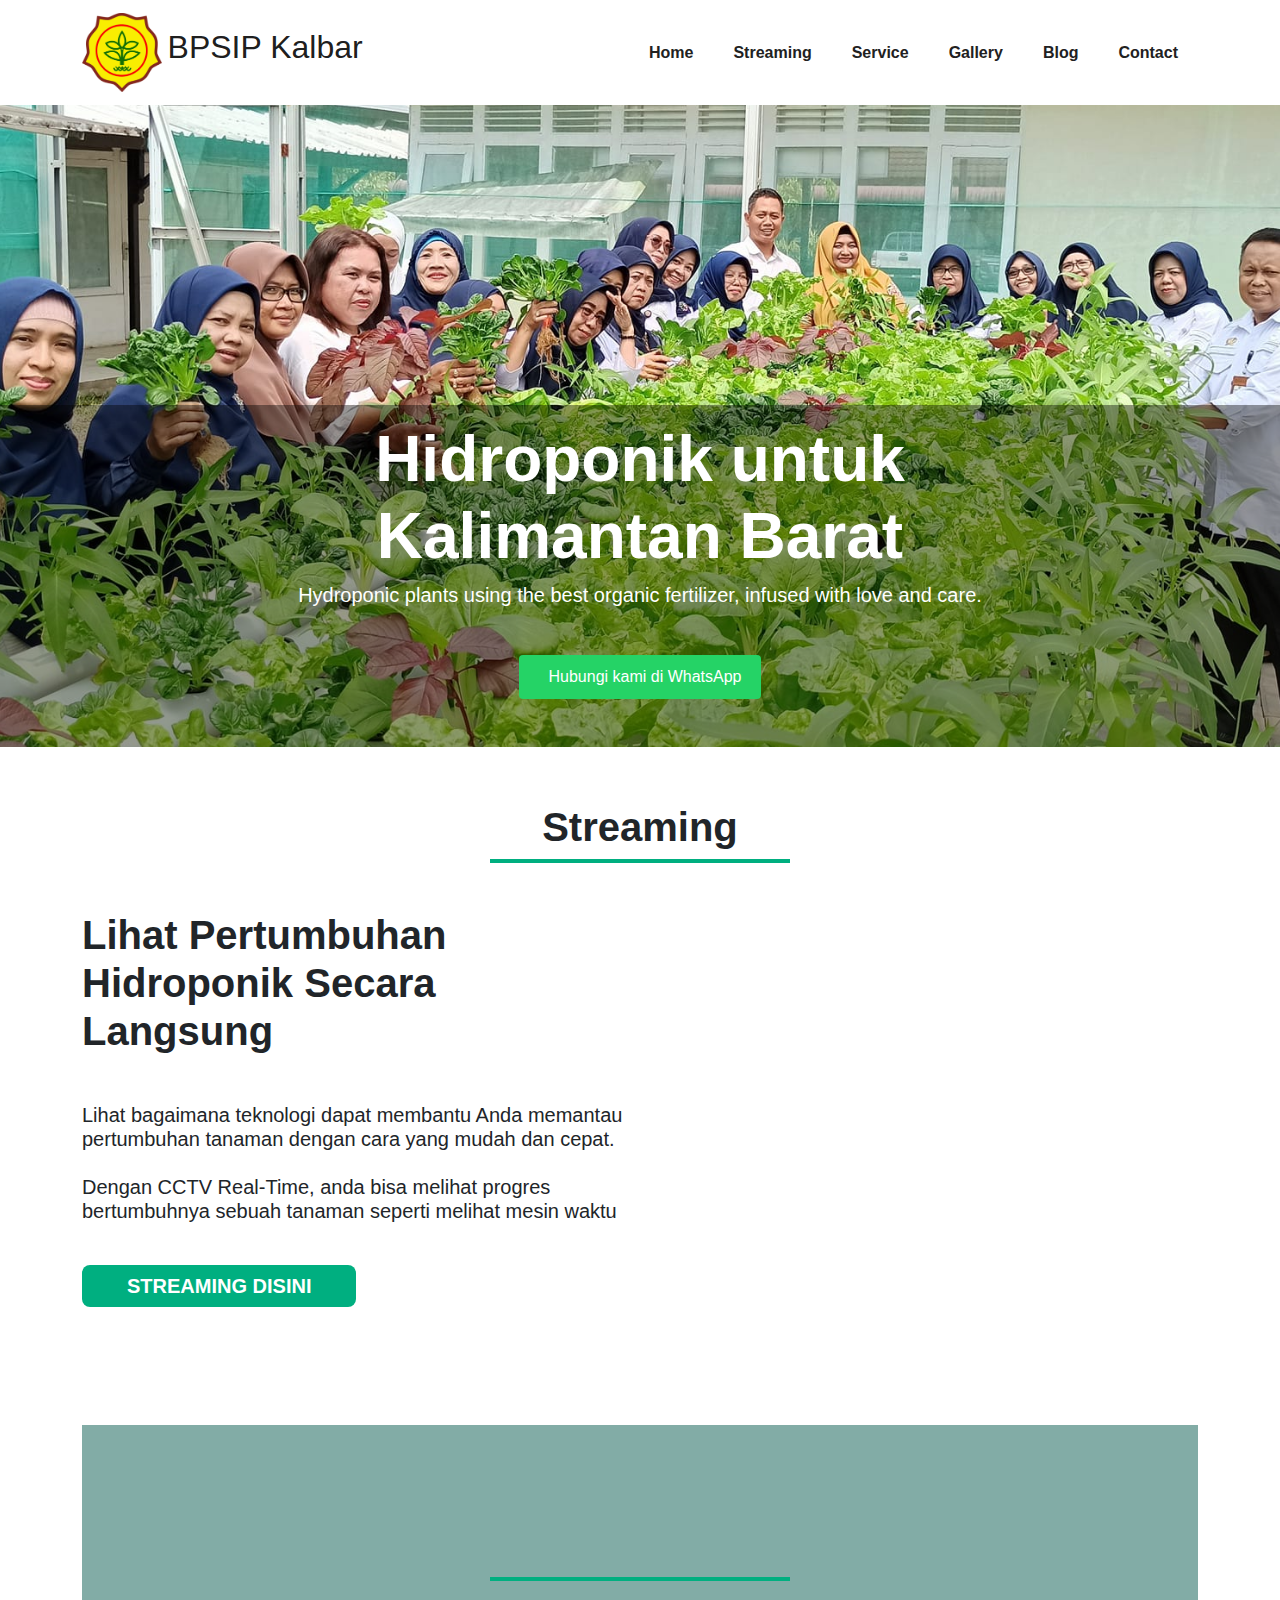
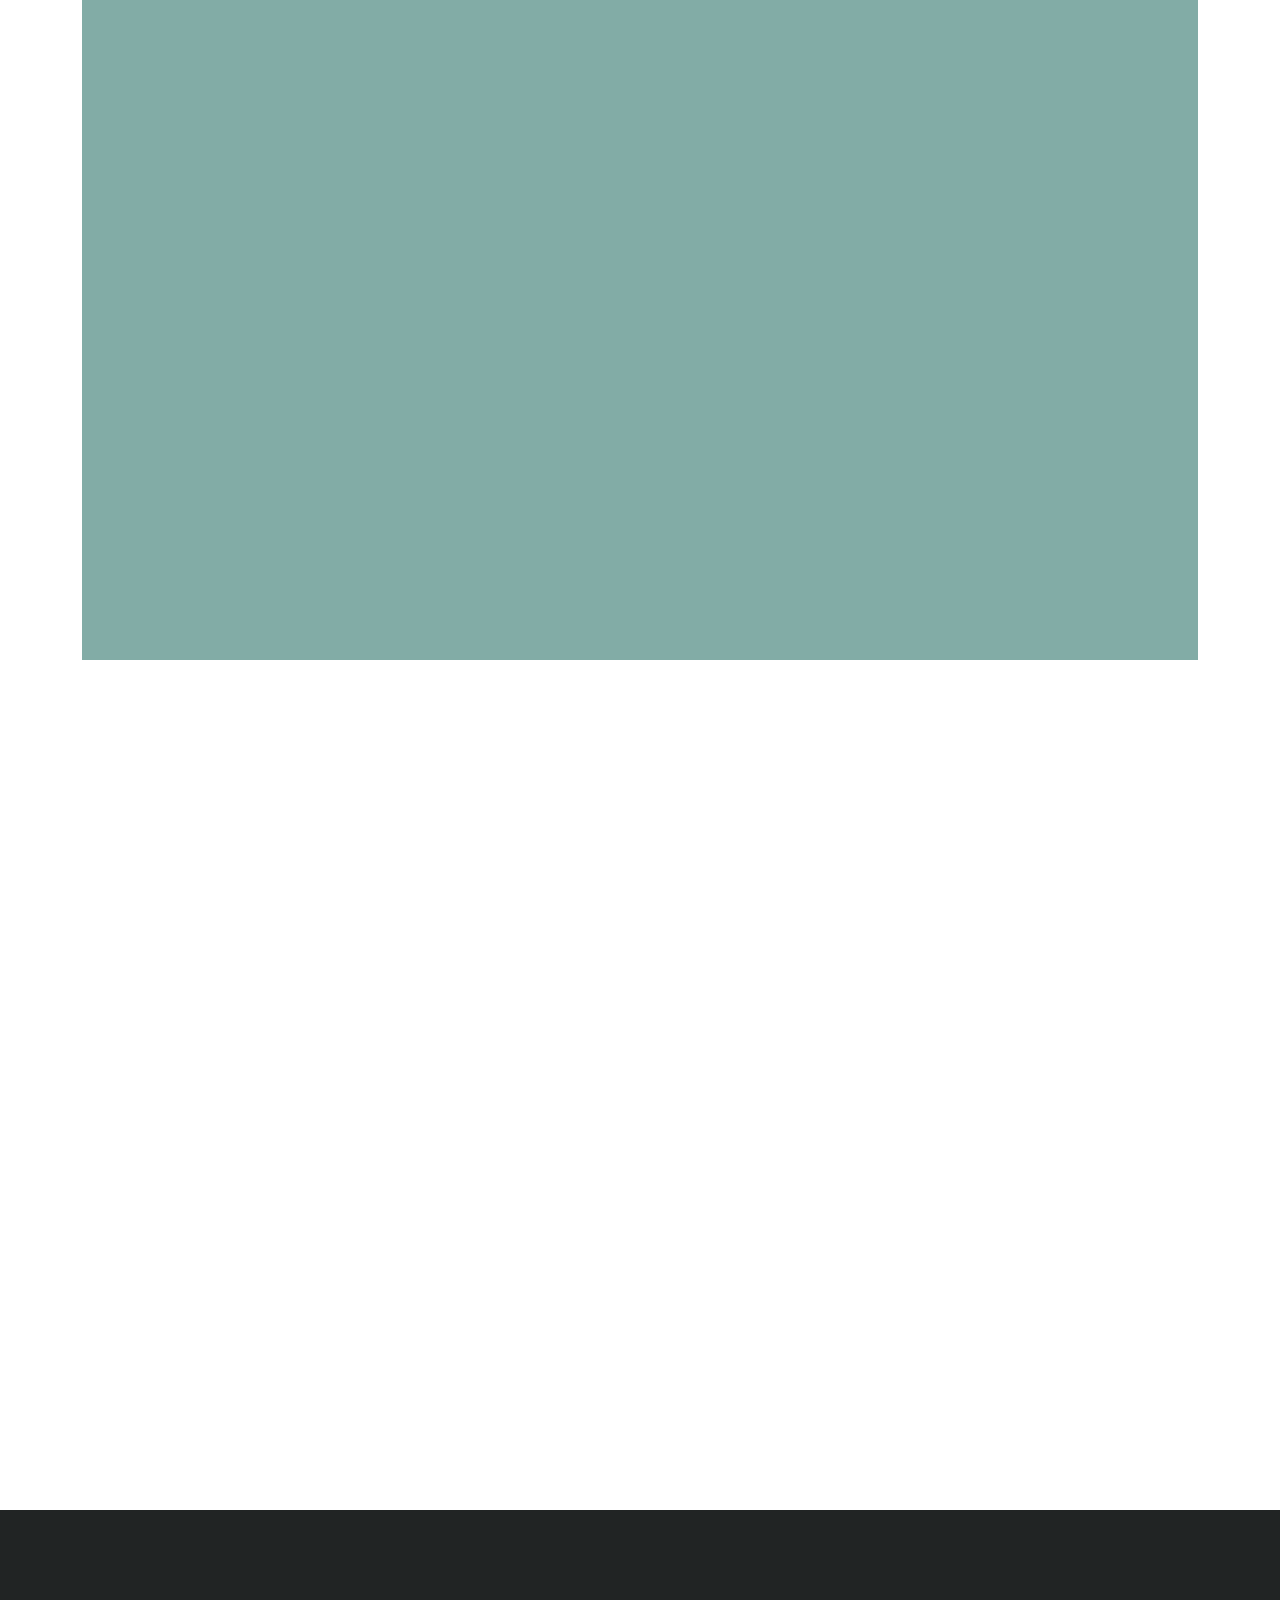
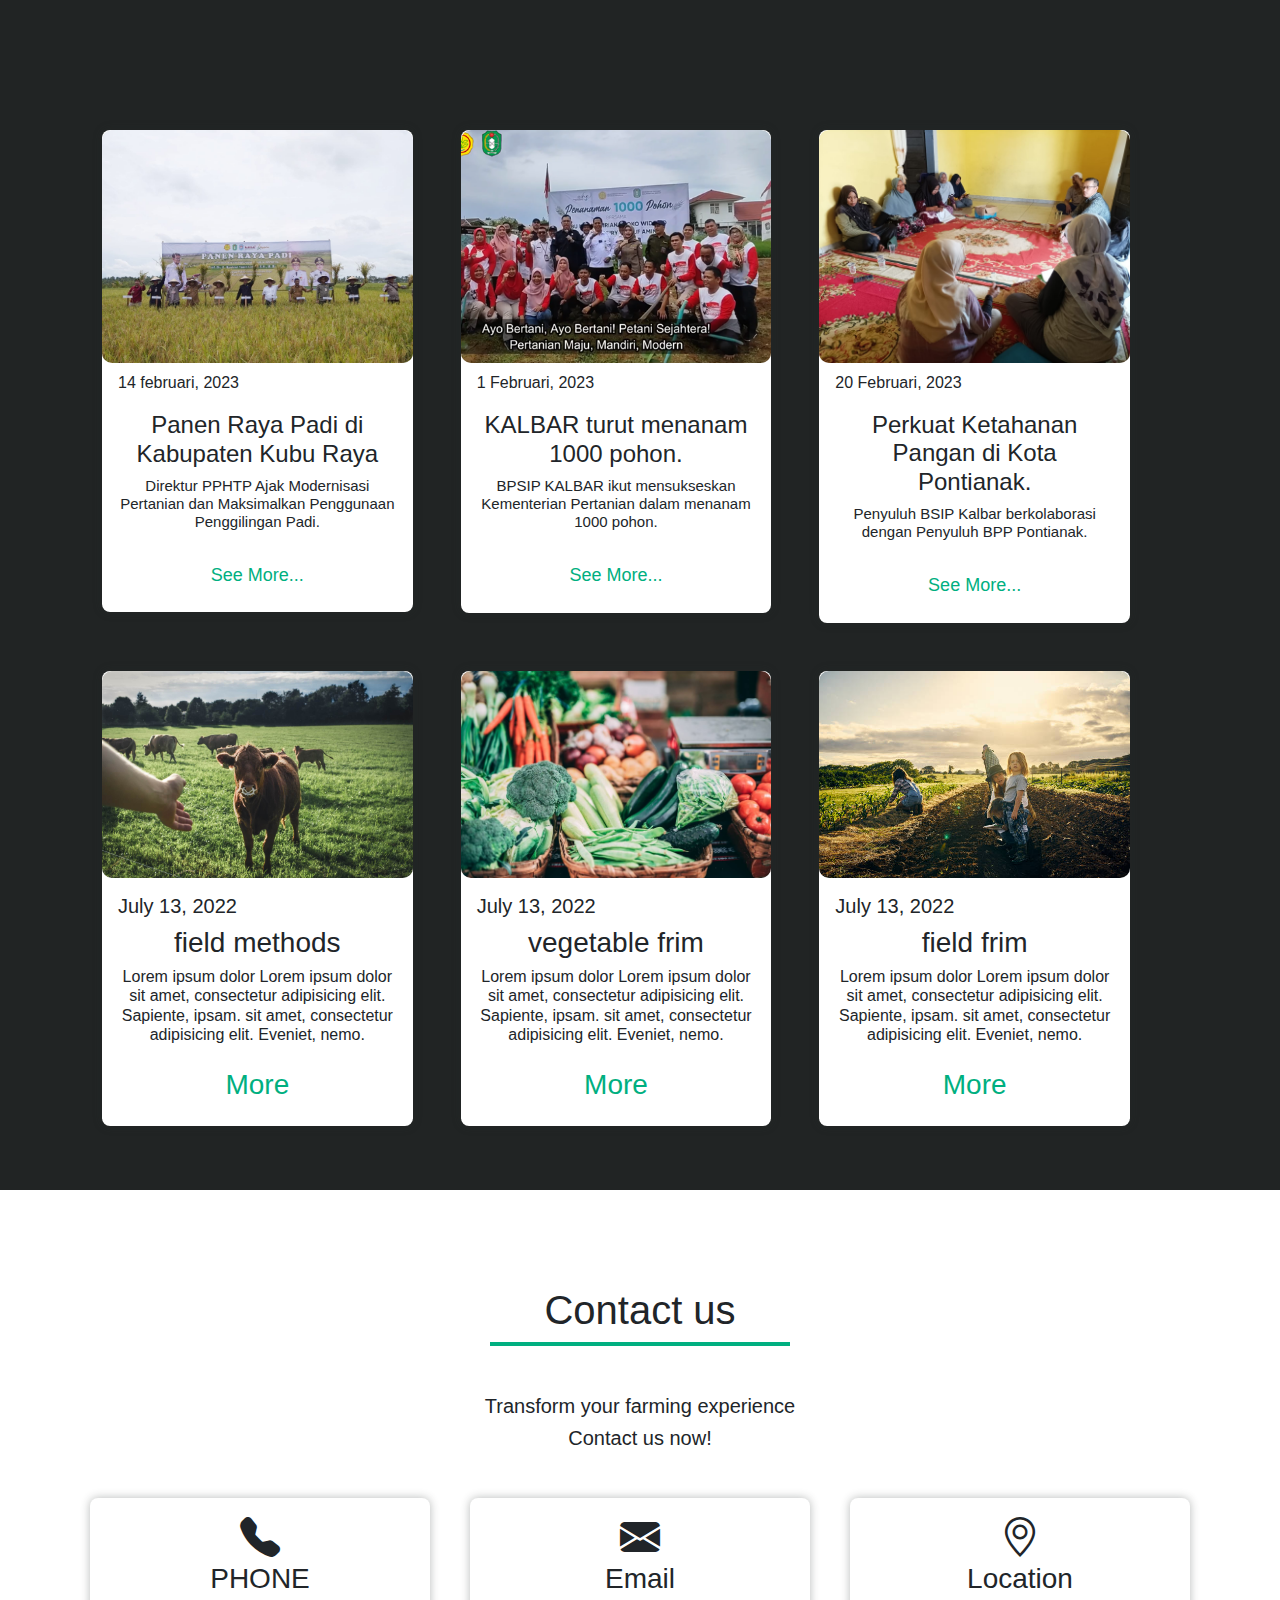
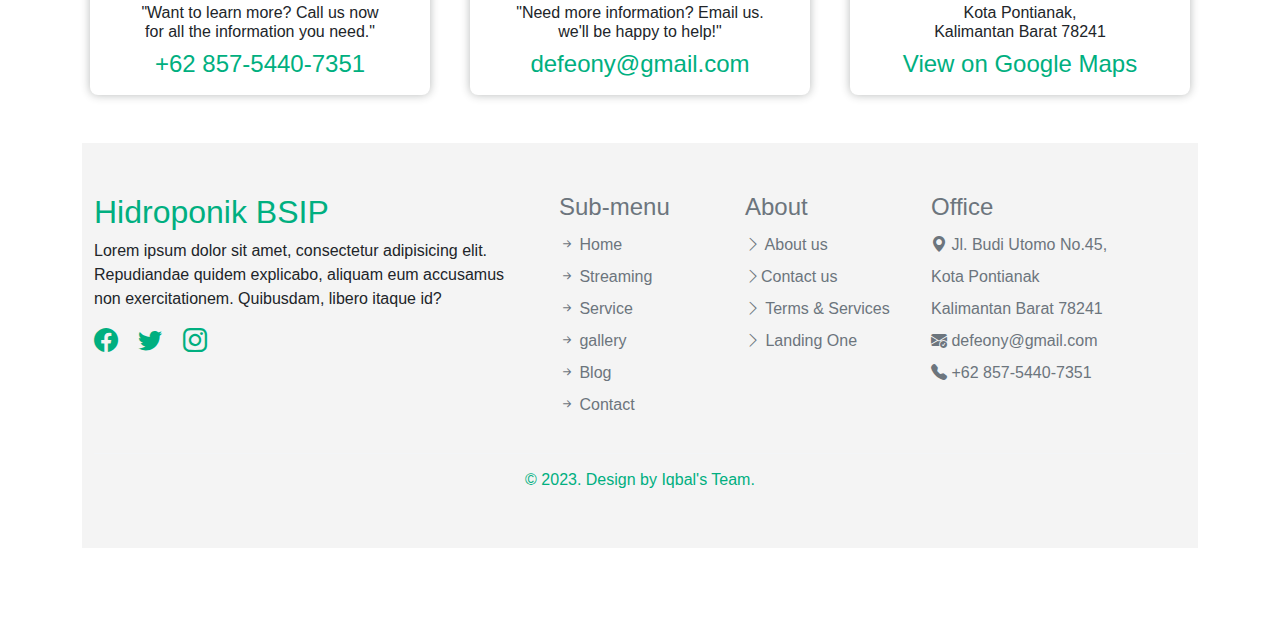
==== commit c3800abb: "update" ====
--- a/public/index.html
+++ b/public/index.html
@@ -262,7 +262,7 @@
                                     <p class="h6 text-center" style="font-size: 15px;">Direktur PPHTP Ajak Modernisasi Pertanian dan Maksimalkan Penggunaan Penggilingan Padi.</p>
 
                                     <div class="h3 text-center my-4">
-                                        <a href="#" style="font-size: 18px;">See More...</a>
+                                        <a href="https://www.facebook.com/BPSIPKalbar/posts/pfbid037RWTGkfG4LmkKvSfm1pzc91ehfzeqpc11ZpMuUqw1iwLwjwmSDeMS5wnrCE5Kf2bl" target="_blank" style="font-size: 18px;">See More...</a>
                                       
 
                                     </div>
@@ -281,10 +281,10 @@
 
                                     <p class="h9 mt-2">1 Februari, 2023</p>
 
-                                    <h3 class="text-center" style="font-size: 24px;">KALBAR turut menanam 1000 pohon bersama Indonesia.</h3>
-                                    <p class="h6 text-center" style="font-size: 15px;">Provinsi Kalimantan Barat menanam 100 pohon dalam mendukung penanaman 1000 pohon pada Rabu (1/2).</p>
+                                    <h3 class="text-center" style="font-size: 24px;">KALBAR turut menanam 1000 pohon.</h3>
+                                    <p class="h6 text-center" style="font-size: 15px;">BPSIP KALBAR ikut mensukseskan Kementerian Pertanian dalam menanam 1000 pohon.</p>
                                     <div class="h3 text-center my-4">
-                                        <a href="#" style="font-size: 18px;">See More...</a>
+                                        <a href="https://www.facebook.com/BPSIPKalbar/videos/638453031408551/" target="_blank" style="font-size: 18px;">See More...</a>
 
                                     </div>
                                 </div>
@@ -294,17 +294,17 @@
                         </div>
                         <div class="col-lg-4">
                             <div class="dg-card">
-                                <img src="image/20boy.jpg" class="card-img-top" alt="...">
+                                <img src="image/penyuluhan.jpg" class="card-img-top" alt="...">
 
 
                                 <div class="px-3">
-                                    <p class="h5 mt-3">July 13, 2022</p>
-
-                                    <h3 class="text-center">field frim</h3>
-                                    <p class="h6 text-center">Lorem ipsum dolor Lorem ipsum dolor sit amet, consectetur adipisicing elit. Sapiente, ipsam. sit amet, consectetur adipisicing elit. Eveniet, nemo.</p>
-
+
+                                    <p class="h9 mt-2">20 Februari, 2023</p>
+
+                                    <h3 class="text-center" style="font-size: 24px;">Perkuat Ketahanan Pangan di Kota Pontianak.</h3>
+                                    <p class="h6 text-center" style="font-size: 15px;">Penyuluh BSIP Kalbar berkolaborasi dengan Penyuluh BPP Pontianak.</p>
                                     <div class="h3 text-center my-4">
-                                        <a href="#">More</a>
+                                        <a href="https://www.facebook.com/BPSIPKalbar/posts/pfbid032x2RjDQkFdKdcN4UP1c3RUt9pYq9spcyKX7b2fm3q41VYtp1NhJ8LknGhqq91BfVl" target="_blank" style="font-size: 18px;">See More...</a>
 
                                     </div>
 
@@ -391,8 +391,8 @@
                 <div class="col-lg-12 text-center fw-bold">
                     <h1 class="">Contact us</h1>
                     <hr class="my-hr">
-                    <h5 class="mt-5 text-dark">There is now an abundance of readable dummy texts. These are usually used when</h5>
-                    <h5 class="mb-5 text-dark">a text is required purely to fill a space.</h5>
+                    <h5 class="mt-5 text-dark">Transform your farming experience</h5>
+                    <h5 class="mb-5 text-dark">Contact us now!</h5>
                 </div>
             </div>
             <div class="row mb-5 g-4">
@@ -402,9 +402,9 @@
                         <i class="bi bi-telephone-fill h1"></i>
                         </div>
                         <h3>PHONE</h3>
-                        <h6 class="">Promising development turmoil inclusive education transformative community</h6>
+                        <h6 class="">"Want to learn more? Call us now<br/>for all the information you need."</h6>
                         <div class="pb-3">
-                        <a href="#" class="h4">+62 857-5440-7351</a>
+                            <a href="https://wa.me/6285754407351?text=Halo%20Sobatani%2C%20saya%20ingin%20mengenal%20produk%20lebih%20jauh" target="_blank" class="h4">+62 857-5440-7351</a>
                         </div></div>
                 </div>
                 <div class="col-lg-4">
@@ -413,9 +413,9 @@
                         <i class="bi bi-envelope-fill h1"></i>
                         </div>
                         <h3>Email</h3>
-                        <h6 class="">Promising development turmoil inclusive education transformative community</h6>
+                        <h6 class="">"Need more information? Email us.<br/>we'll be happy to help!"</h6>
                         <div class="pb-3">
-                        <a href="#" class="h4">defeony@gmail.com</a>
+                            <a href="https://mail.google.com/mail/?view=cm&to=defeony@gmail.com" target="_blank" class="h4">defeony@gmail.com</a>
                         </div></div>
                 </div>
                 <div class="col-lg-4">
@@ -424,40 +424,11 @@
                     <i class="bi bi-geo-alt h1"></i>
                     </div>
                     <h3>Location</h3>
-                    <h6 class="">Jl. Budi Utomo No.45, Siantan Hulu, Kec. Pontianak Utara, Kota Pontianak,<br/>Kalimantan Barat 78241</h6>
+                    <h6 class="">Kota Pontianak,<br/>Kalimantan Barat 78241</h6>
                         <div class="pb-3">
-                    <a href="#" class="h4">View on Google map</a>
-                    </div>
-                    </div>
-                </div>
-            </div> 
-            <form class="contact-form wow fadeInLeft" id="reused_form" action="POST">
-                <div class="row my-form">
-                    <div class="col-lg-6">
-                        <div class="form-floating mt-4">
-                            <input name="name" id="name" type="text" class="form-control" placeholder="Your Name*" required="">
-                            <label for="name">Your Name</label>
-                        </div>
-                        <div class="form-floating mt-4">
-                            <input name="email" id="email" type="email" class="form-control" placeholder="Your Email*" required="">
-                            <label for="email">Email address</label>
-                        </div>
-                        <div class="form-floating mt-4">
-                            <input type="text" class="form-control" name="subject" id="subject" placeholder="Your Subject.." required="">
-                            <label for="subject">Your Subject</label>
-                        </div>
-                    </div>
-                    <div class="col-lg-6">
-                        <div class="form-floating mt-4">
-                            <textarea style="height: 150px" name="comments" id="comments" cols="20" rows="50" class="form-control" placeholder="Your message..."></textarea>
-                            <label for="comments">Your message</label>
-                        </div>
-                        <div class="col-lg-6  mt-4">
-                            <button type="submit" class="h2 fw-bold btn btn-two px-5 py-3"> Send message</button>
-                        </div>
-                    </div>
-
-                </div> 
+                            <a href="https://goo.gl/maps/qXdafrNZfXiB8jyS8" target="_blank" class="h4">View on Google Maps</a>
+                    </div>
+                    </div>
 
             </form>
         </div>
@@ -474,25 +445,55 @@
                     <p>Lorem ipsum dolor sit amet, consectetur adipisicing elit. Repudiandae quidem explicabo, aliquam eum accusamus non exercitationem. Quibusdam, libero itaque id?</p>
 
                     <div class="social">
-                        <i class="bi bi-facebook pe-3 h4"></i>
-                        <i class="bi bi-twitter pe-3 h4"></i>
-                        <i class="bi bi-linkedin pe-3 h4"></i>
-                        <i class="bi bi-instagram pe-3 h4"></i>
+                        <a href="https://www.facebook.com/BPSIPKalbar" target="_blank">
+                            <i class="bi bi-facebook pe-3 h4"></i>
+                          </a>                          
+                        <a href="https://twitter.com/bptp_kalbar" target="_blank">
+                            <i class="bi bi-twitter pe-3 h4"></i>
+                          </a>
+                        <a href="https://www.instagram.com/bsipkalbar/" target="_blank">
+                            <i class="bi bi-instagram pe-3 h4"></i>
+                          </a>
                     </div>
                 </div>
                 <div class="col-lg-2 text-muted">
-                    <p class="h4">Landing</p>
+                    <p class="h4">Sub-menu</p>
                     <ul class="list-unstyled lh-lg">
 
                         <li>
-                            <i class="bi bi-chevron-right"></i> 
-                            <a href="https://facebook.com/BPSIPKalbar" target="_blank">Our Facebook</a>
+                            <li class="nav-item">
+                                <a class="nav-link scroll" aria-current="page" href="#home">
+                                    <i class="bi bi-arrow-right-short"></i> Home
+                                </a>
+                            </li>                            
                           </li>                          
-                        <li><i class="bi bi-chevron-right"></i> Landing two</li>
-                        <li><i class="bi bi-chevron-right"></i> Landing three</li>
-                        <li><i class="bi bi-chevron-right"></i> Landing four</li>
-                        <li><i class="bi bi-chevron-right"></i> Landing five</li>
-                        <li><i class="bi bi-chevron-right"></i> Landing six</li>
+                          <li>
+                            <li class="nav-item">
+                                <a class="nav-link scroll" href="#about">
+                                    <i class="bi bi-arrow-right-short"></i> Streaming
+                                </a>
+                            </li>                            
+                          </li>                          
+                          <li class="nav-item">
+                            <a class="nav-link scroll" href="#services">
+                                <i class="bi bi-arrow-right-short"></i> Service
+                            </a>
+                          </li>        
+                          <li class="nav-item">
+                            <a class="nav-link scroll" href="#gallery">
+                                <i class="bi bi-arrow-right-short"></i> gallery
+                            </a>
+                          </li>     
+                          <li class="nav-item">
+                            <a class="nav-link scroll" href="#blog">
+                                <i class="bi bi-arrow-right-short"></i> Blog
+                            </a>
+                          </li>      
+                          <li class="nav-item">
+                            <a class="nav-link scroll" href="#contact">
+                                <i class="bi bi-arrow-right-short"></i> Contact
+                            </a>
+                          </li>                                                 
                     </ul>
                 </div>
                 <div class="col-lg-2 text-muted lh-lg">
@@ -510,7 +511,7 @@
                     <ul class="list-unstyled">
                        <li> 
                         <i class="bi bi-geo-alt-fill"></i>
-                        <span>Londan, England</span>
+                        <span>Jl. Budi Utomo No.45,<br/>Kota Pontianak<br/>Kalimantan Barat 78241</span>
                         </li>
                         <li>
                             <i class="bi bi-envelope-check-fill"></i>
